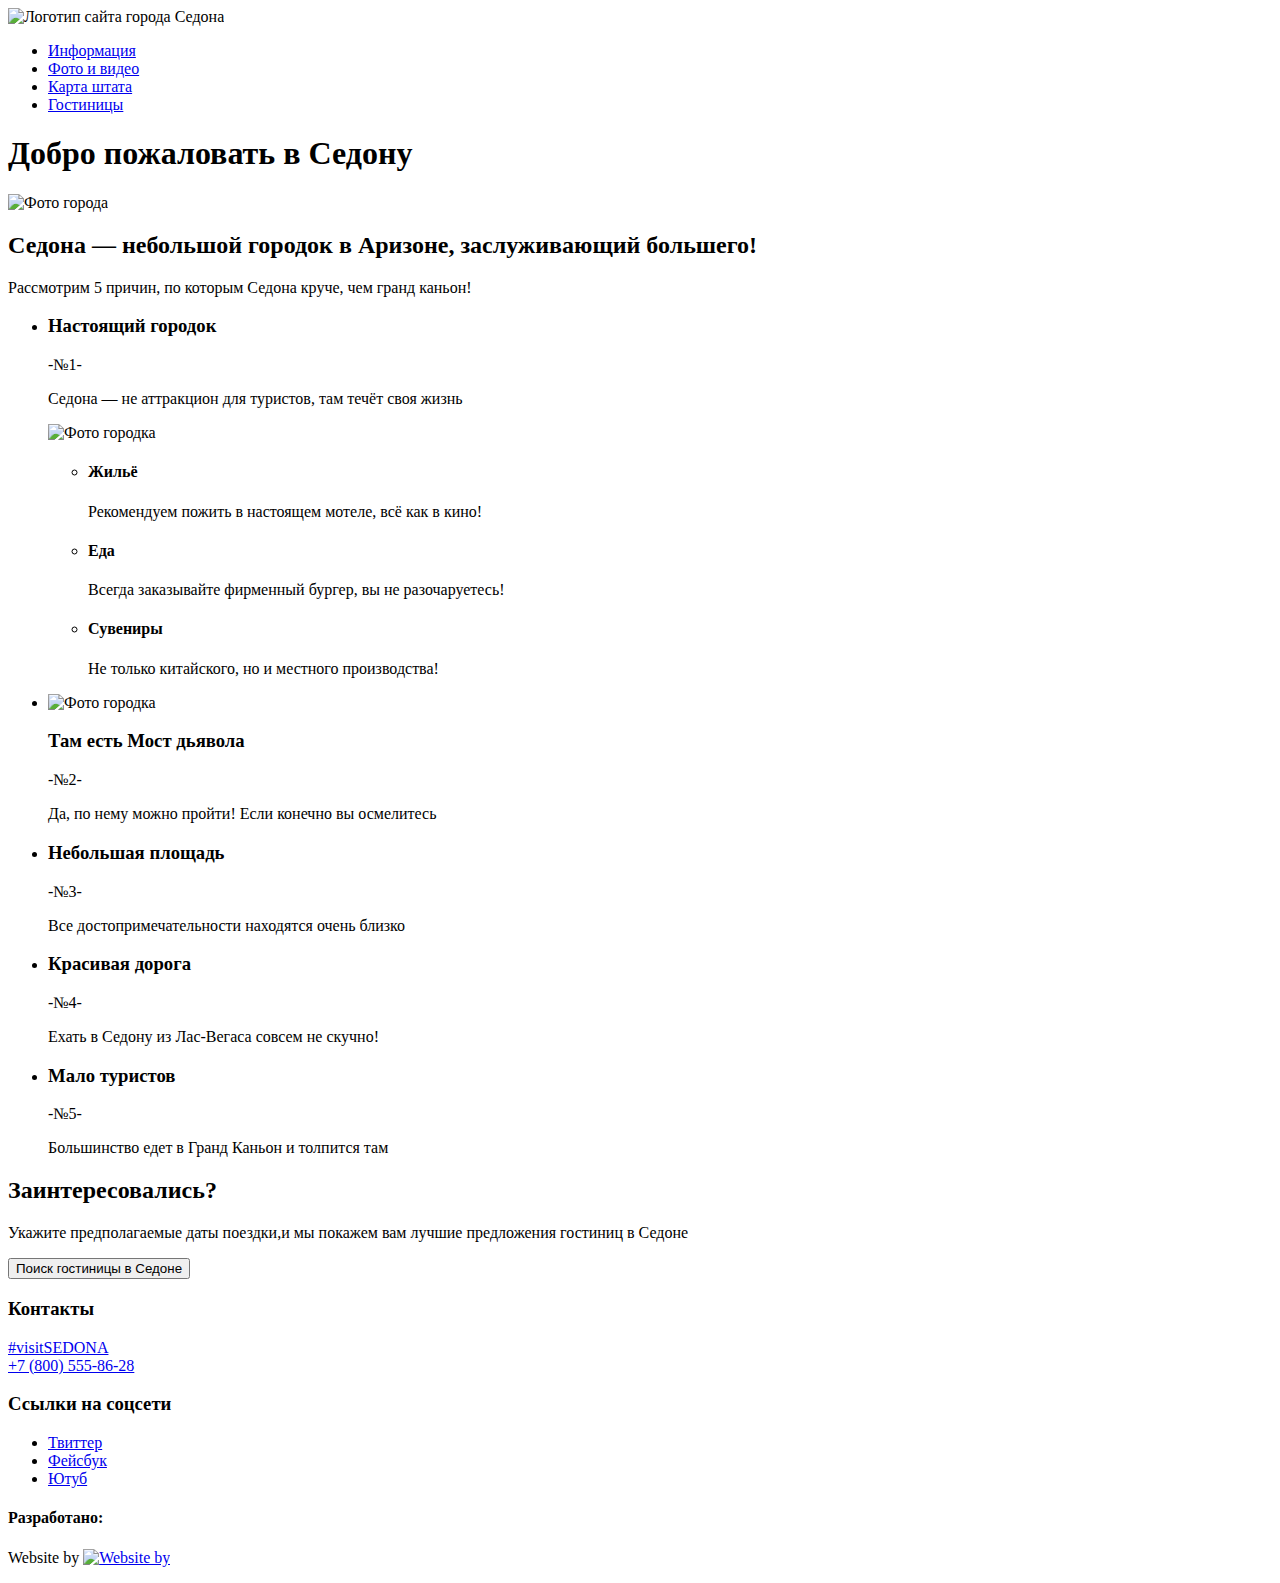
==== index.html @ 53987e32 "Update index.html" ====
<!DOCTYPE html>
<html lang="ru">
  <head>
    <meta charset="utf-8">
    <title>HTML Academy: Седона</title>
  </head>
  <body>
<header>
    <nav>
      <a>
      <img src="#" width="138" height="70" alt="Логотип сайта города Седона">
      </a>
      <ul>
        <li><a href="blank.html">Информация</a></li>
        <li><a href="blank.html">Фото и видео</a></li>
        <li><a href="blank.html">Карта штата</a></li>
        <li><a href="catalog.html">Гостиницы</a></li>
      </ul>
    </nav>
</header>
  <main>

    <section>
      <h1>Добро пожаловать в Седону</h1>
      <img src="https://via.placeholder.com/1200x509" width="1200" height="509"
           alt="Фото города">
    <!--Здесь будет Маска-->
    </section>

    <section>
      <h2>Седона — небольшой городок в Аризоне, заслуживающий большего!</h2>
      <p>Рассмотрим 5 причин, по которым Седона круче, чем гранд каньон!</p>

      <ul>
        <li><h3>Настоящий городок</h3>
        <p>-№1-</p>
        <p>Седона — не аттракцион для туристов, там течёт своя жизнь</p>
          <img src="https://via.placeholder.com/800x256" width="800" height="256" alt="Фото городка">
          <ul>
            <li><h4>Жильё</h4>
              <p>Рекомендуем пожить в настоящем мотеле, всё как в кино!</p>
            </li>
            <li><h4>Еда</h4>
              <p>Всегда заказывайте фирменный бургер, вы не разочаруетесь!</p>
            </li>
            <li><h4>Сувениры</h4>
              <p>Не только китайского, но и местного производства!</p>
            </li>
          </ul>
         </li>
        <li>
          <img src="https://via.placeholder.com/800x256" width="800" height="256" alt="Фото городка">
         <h3>Там есть Мост дьявола</h3>
        <p>-№2-</p>
        <p>Да, по нему можно пройти! Если конечно вы осмелитесь</p>
        </li>

        <li><h3>Небольшая площадь</h3>
         <p>-№3-</p>
         <p>Все достопримечательности
           находятся очень близко</p>
        </li>
        <li><h3>Красивая дорога</h3>
          <p>-№4-</p>
          <p>Ехать в Седону из Лас-Вегаса совсем
            не скучно!</p>
        </li>
        <li><h3>Мало туристов</h3>
          <p>-№5-</p>
          <p>Большинство едет в Гранд Каньон
            и толпится там</p>
        </li>
      </ul>
    </section>
    <section>
      <h2>Заинтересовались?</h2>
      <p>Укажите предполагаемые даты поездки,и мы покажем вам лучшие предложения гостиниц в Седоне</p>
      <button type="submit">Поиск гостиницы в Седоне</button>
    </section>
    <!-- Здесь будет карта -->
  </main>

<footer>

  <section><h3>Контакты</h3>

        <a href="#">#visitSEDONA</a>
          <br>
        <a href="tel:+78005558628">
          +7 (800) 555-86-28  </a>

    </section>
   <section>
      <h3>Ссылки на соцсети</h3>
        <ul>
          <li><a href="#">Твиттер</a></li>
          <li><a href="#">Фейсбук</a></li>
          <li><a href="#">Ютуб</a></li>
        </ul>
    </section>
  <section>
    <h4>Разработано:</h4>
    <p>Website by
    <a href="https://htmlacademy.ru/intensive/htmlcss">
      <img src="" alt="Website by">
    </a>
  </p>
  </section>
</footer>
  </body>
</html>
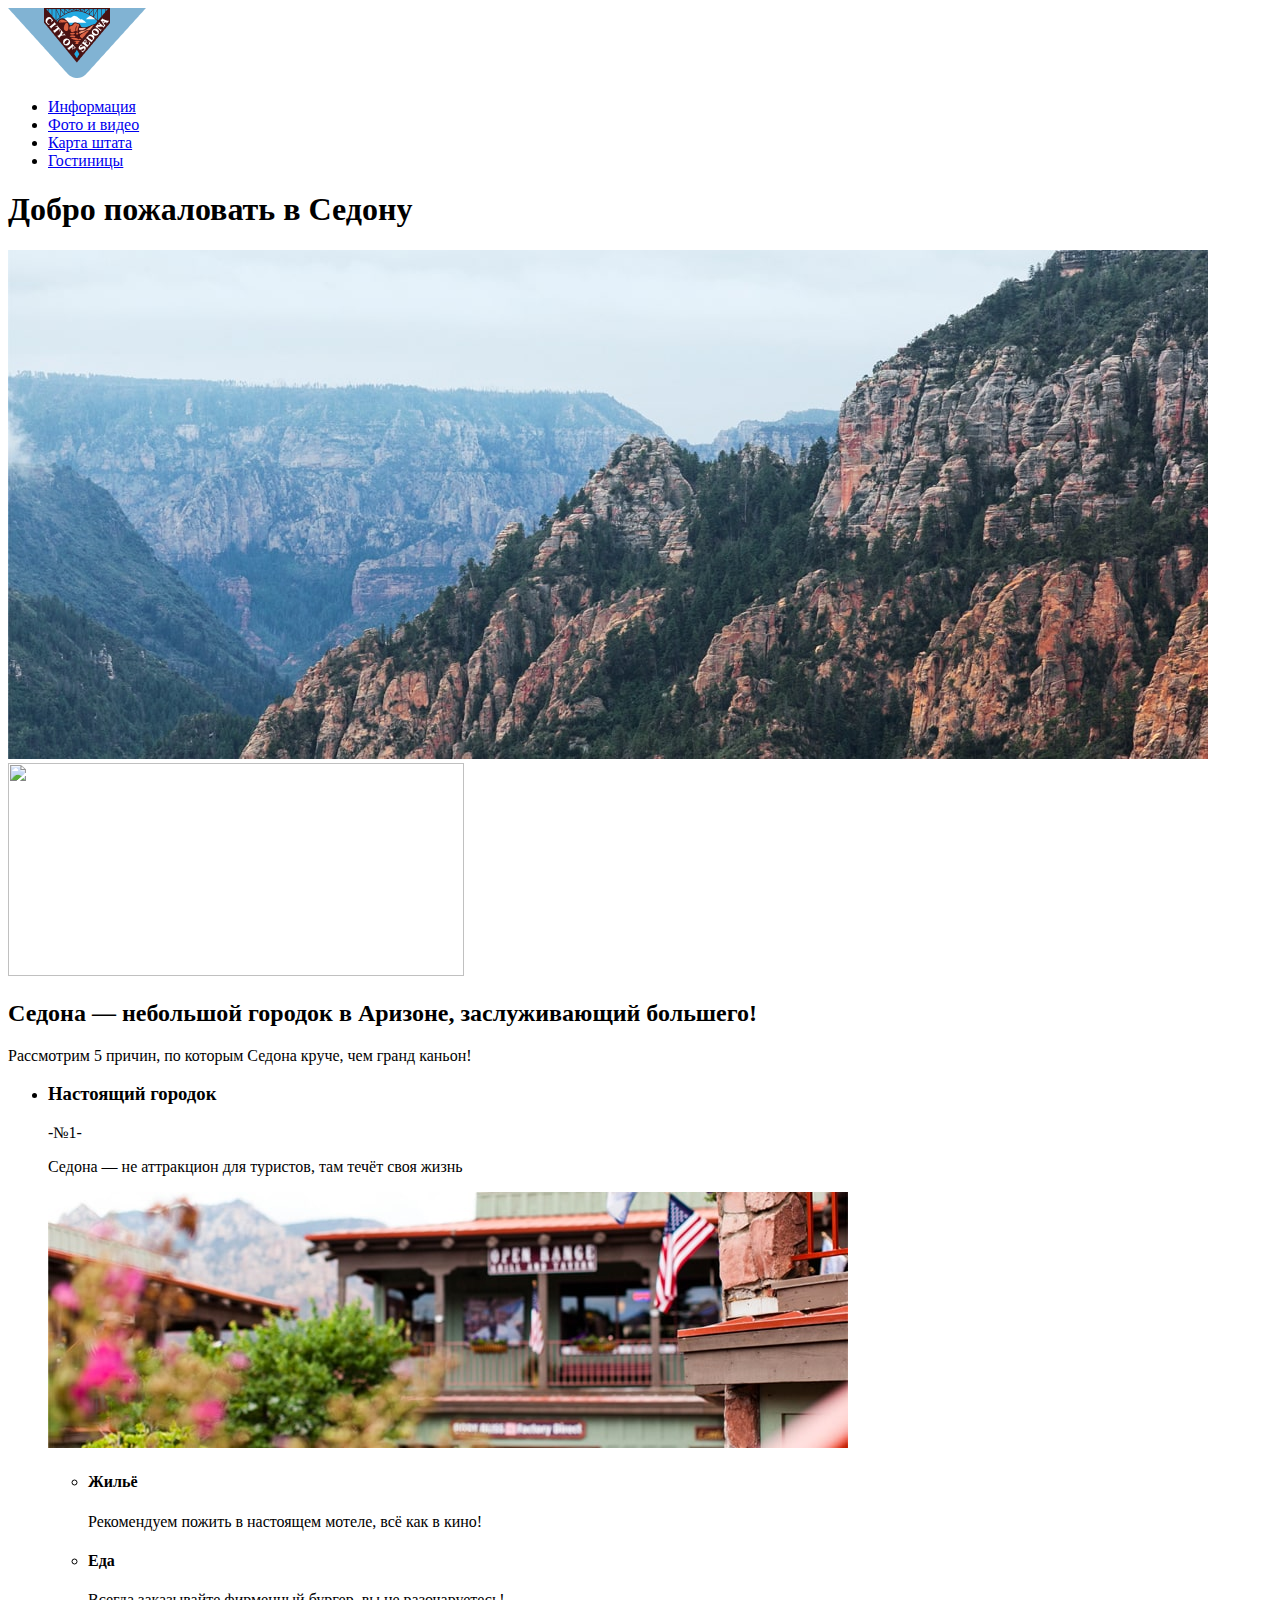
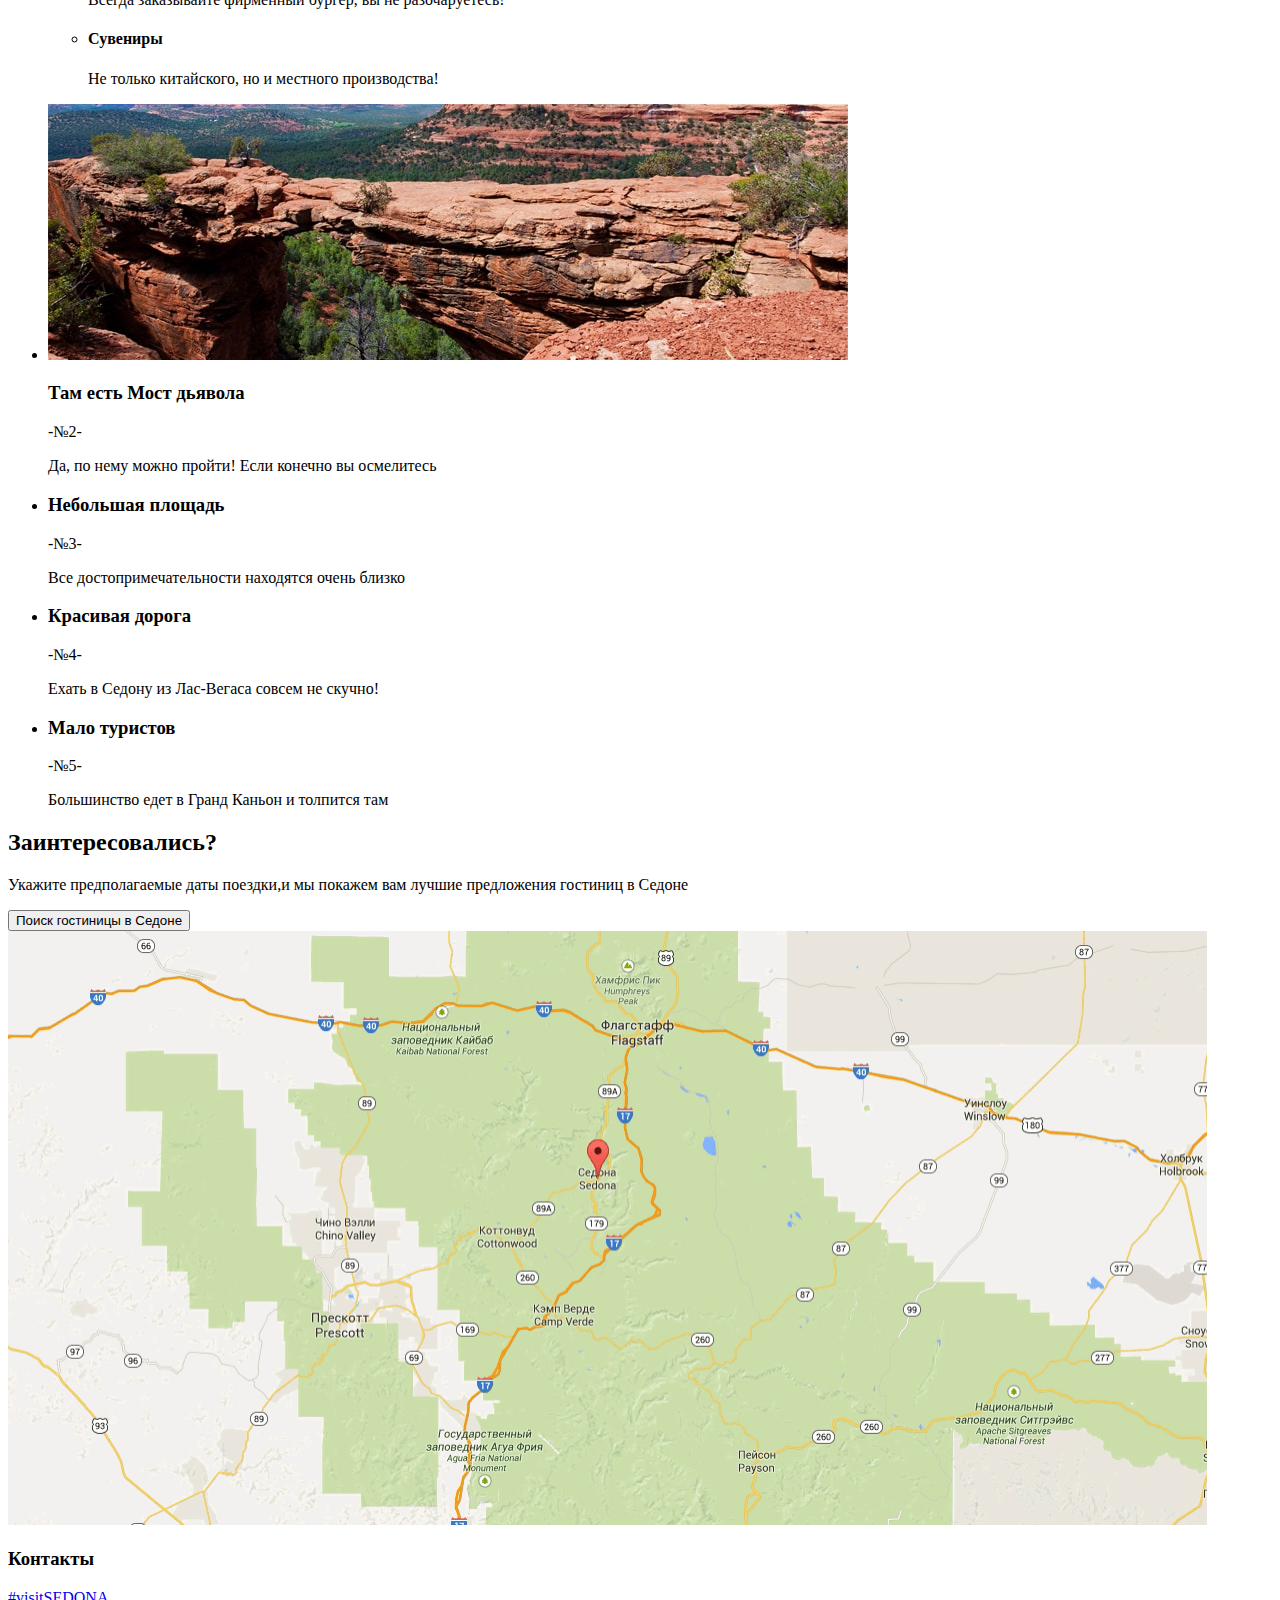
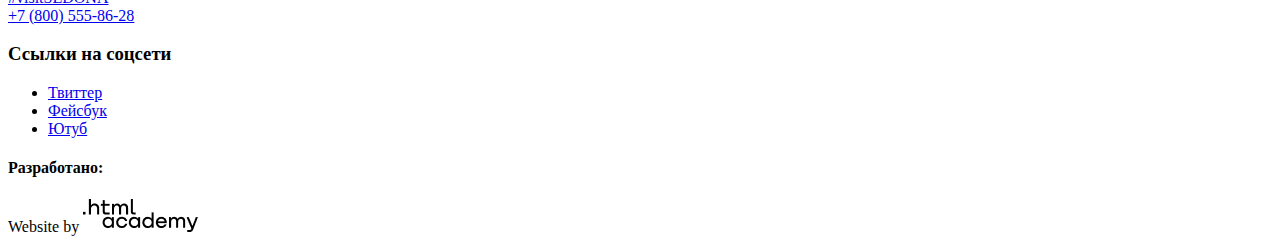
==== commit f1946c9b: "favicons" ====
--- a/index.html
+++ b/index.html
@@ -3,12 +3,16 @@
   <head>
     <meta charset="utf-8">
     <title>HTML Academy: Седона</title>
+    <link rel="icon" href="favicon.ico">
+    <link rel="icon" href="favicon/ico.svg" type=image/svg+xml">
+    <link rel="apple-touch-icon" href="favicon/180.png">
+    <link rel="manifest" href="manifest.webmanifest">
   </head>
   <body>
 <header>
     <nav>
       <a>
-      <img src="#" width="138" height="70" alt="Логотип сайта города Седона">
+      <img src="img/logoS-min.png" width="138" height="70" alt="Логотип сайта города Седона">
       </a>
       <ul>
         <li><a href="blank.html">Информация</a></li>
@@ -22,8 +26,8 @@
 
     <section>
       <h1>Добро пожаловать в Седону</h1>
-      <img src="https://via.placeholder.com/1200x509" width="1200" height="509"
-           alt="Фото города">
+      <img src="img/photoS-min.jpg" height="509" width="1200" alt="Фото окрестностей Седоны">
+      <img src="img/photoS1-min.jpg" height="213" width="456">
     <!--Здесь будет Маска-->
     </section>
 
@@ -35,7 +39,7 @@
         <li><h3>Настоящий городок</h3>
         <p>-№1-</p>
         <p>Седона — не аттракцион для туристов, там течёт своя жизнь</p>
-          <img src="https://via.placeholder.com/800x256" width="800" height="256" alt="Фото городка">
+          <img src="img/small town.jpg" width="800" height="256" alt="Фото городка">
           <ul>
             <li><h4>Жильё</h4>
               <p>Рекомендуем пожить в настоящем мотеле, всё как в кино!</p>
@@ -49,7 +53,7 @@
           </ul>
          </li>
         <li>
-          <img src="https://via.placeholder.com/800x256" width="800" height="256" alt="Фото городка">
+          <img src="img/bridge.jpg" width="800" height="256" alt="фото моста">
          <h3>Там есть Мост дьявола</h3>
         <p>-№2-</p>
         <p>Да, по нему можно пройти! Если конечно вы осмелитесь</p>
@@ -78,6 +82,7 @@
       <button type="submit">Поиск гостиницы в Седоне</button>
     </section>
     <!-- Здесь будет карта -->
+    <img src="img/map-min.png" width="1199" height="594" alt="карта">
   </main>
 
 <footer>
@@ -102,7 +107,7 @@
     <h4>Разработано:</h4>
     <p>Website by
     <a href="https://htmlacademy.ru/intensive/htmlcss">
-      <img src="" alt="Website by">
+      <img src="img/logo_htmlacademy-min.png" alt="Website by">
     </a>
   </p>
   </section>
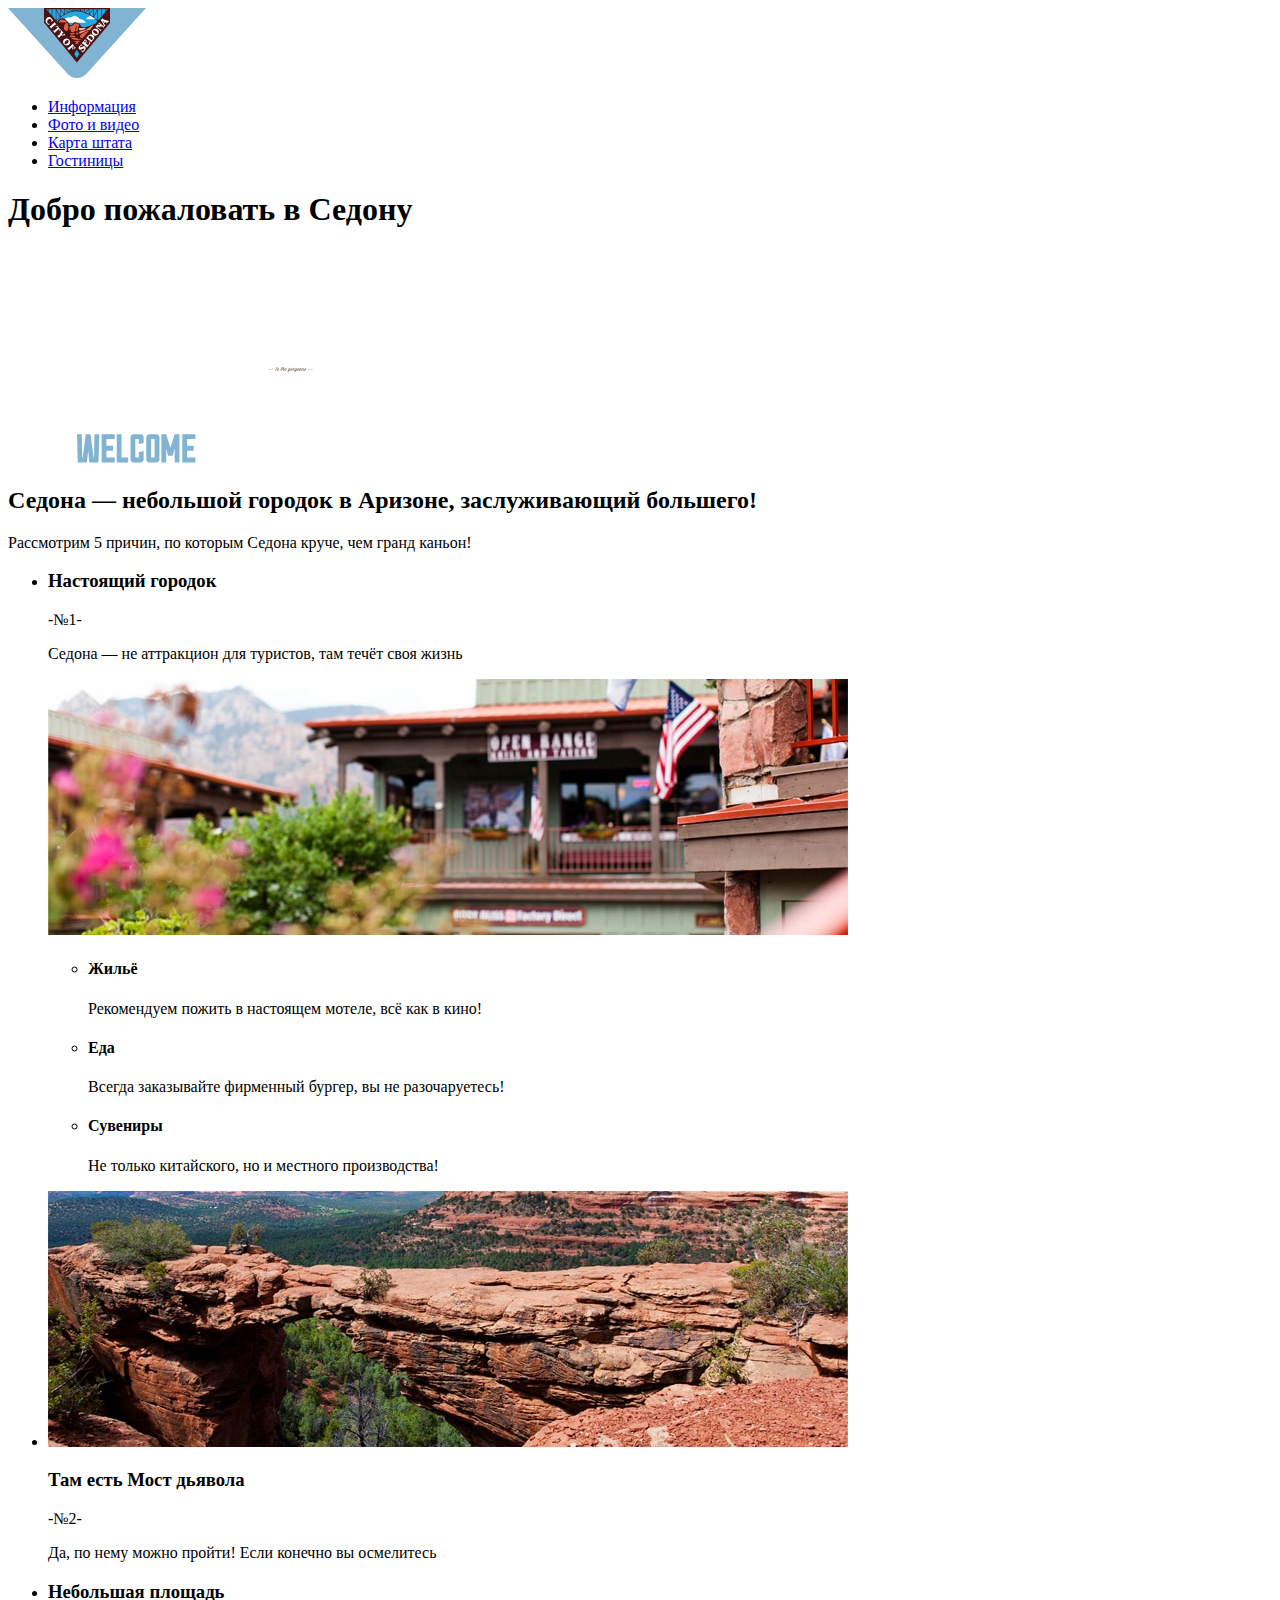
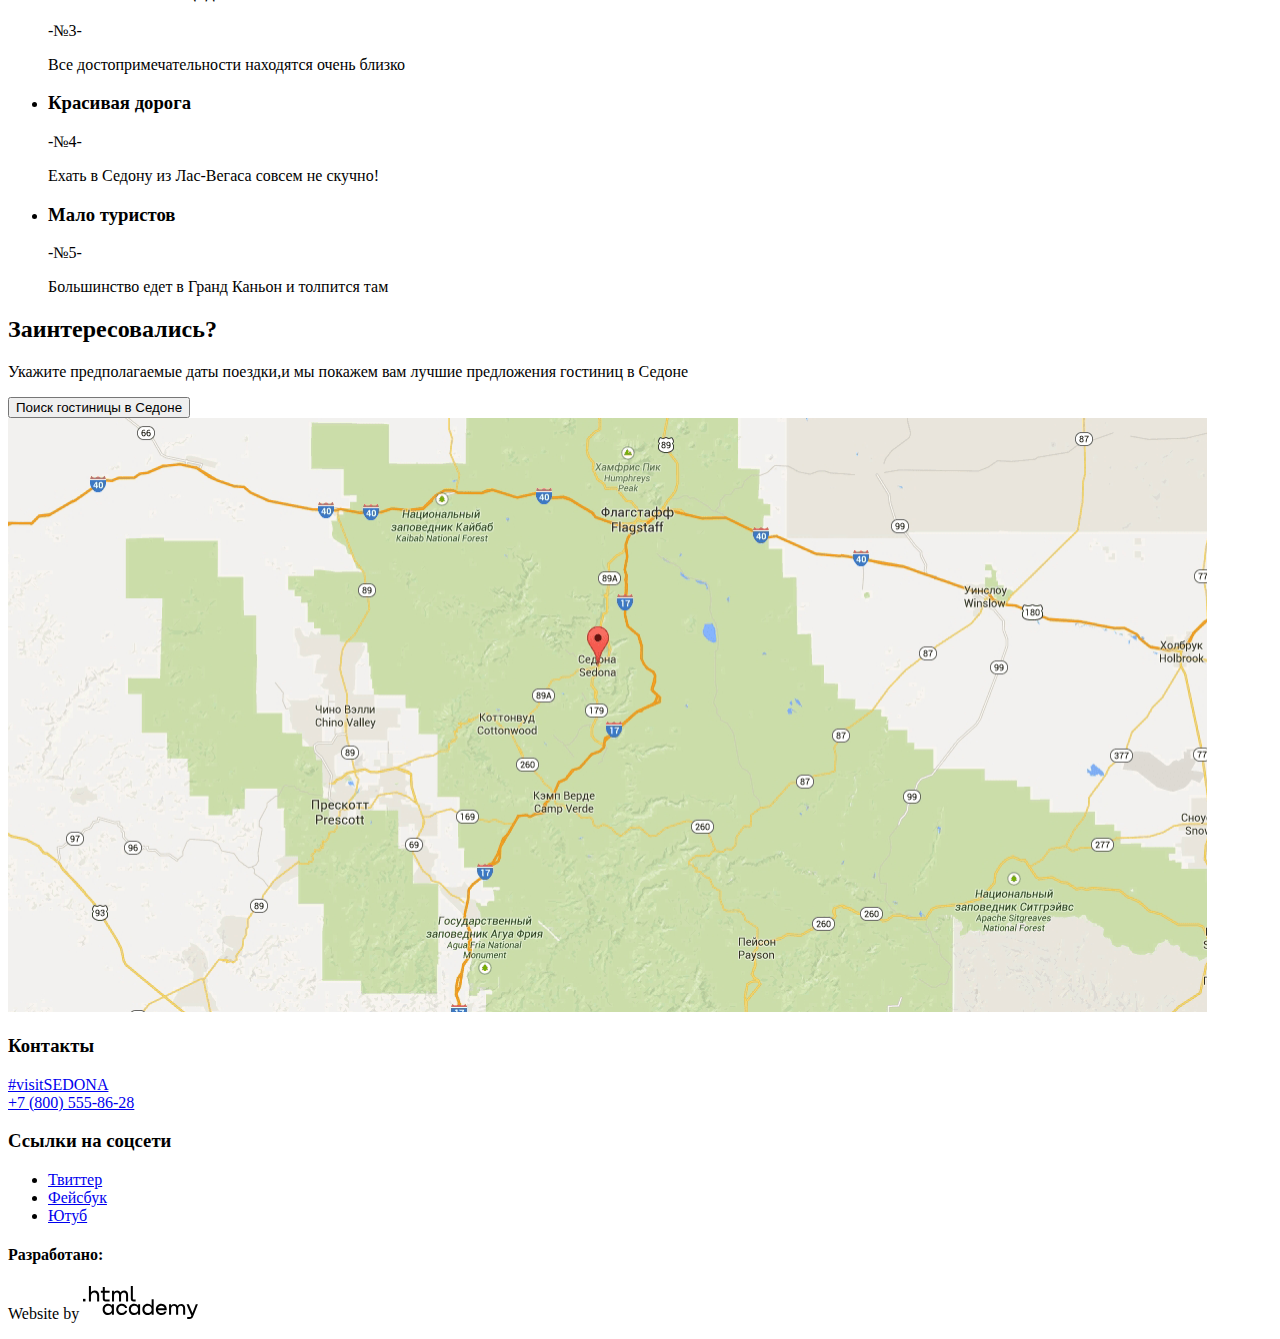
==== commit 4270a066: "формат изображений" ====
--- a/index.html
+++ b/index.html
@@ -12,7 +12,7 @@
 <header>
     <nav>
       <a>
-      <img src="img/logoS-min.png" width="138" height="70" alt="Логотип сайта города Седона">
+      <img src="img/logo.svg" width="138" height="70" alt="Логотип сайта города Седона">
       </a>
       <ul>
         <li><a href="blank.html">Информация</a></li>
@@ -26,8 +26,11 @@
 
     <section>
       <h1>Добро пожаловать в Седону</h1>
-      <img src="img/photoS-min.jpg" height="509" width="1200" alt="Фото окрестностей Седоны">
-      <img src="img/photoS1-min.jpg" height="213" width="456">
+      <!--Здесь будет Фото окрестностей Седоны
+      <img src="img/photoS-min.jpg" height="509" width="1200" alt="Фото окрестностей Седоны">-->
+      <img src="img/photosedona2.svg" height="29" width="256" alt="Добро пожаловать">
+      <img src="img/photosedona3.svg" height="187" width="45" alt="в великолепную">
+      <img src="img/photosedona1.svg" height="213" width="456" alt="Седона">
     <!--Здесь будет Маска-->
     </section>
 
@@ -107,7 +110,7 @@
     <h4>Разработано:</h4>
     <p>Website by
     <a href="https://htmlacademy.ru/intensive/htmlcss">
-      <img src="img/logo_htmlacademy-min.png" alt="Website by">
+      <img src="img/logo_htmlacademy.svg" alt="Website by">
     </a>
   </p>
   </section>
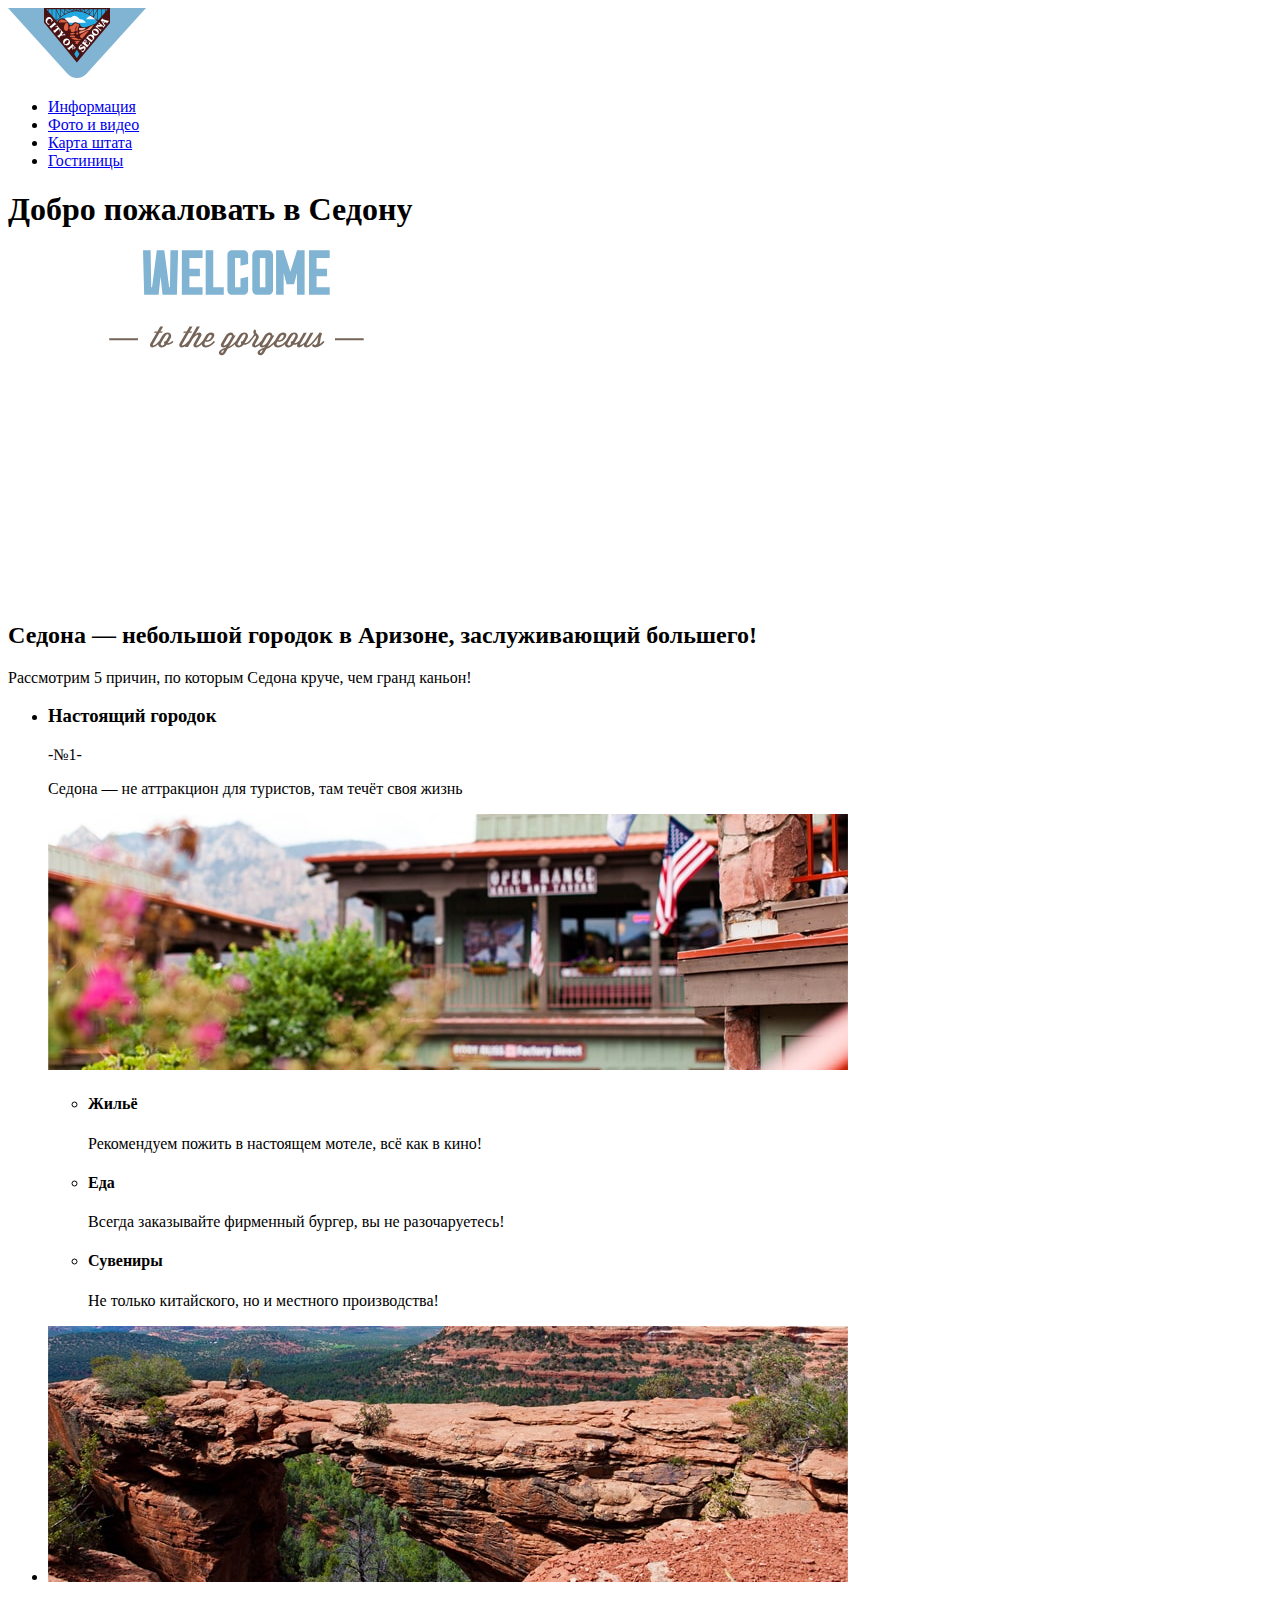
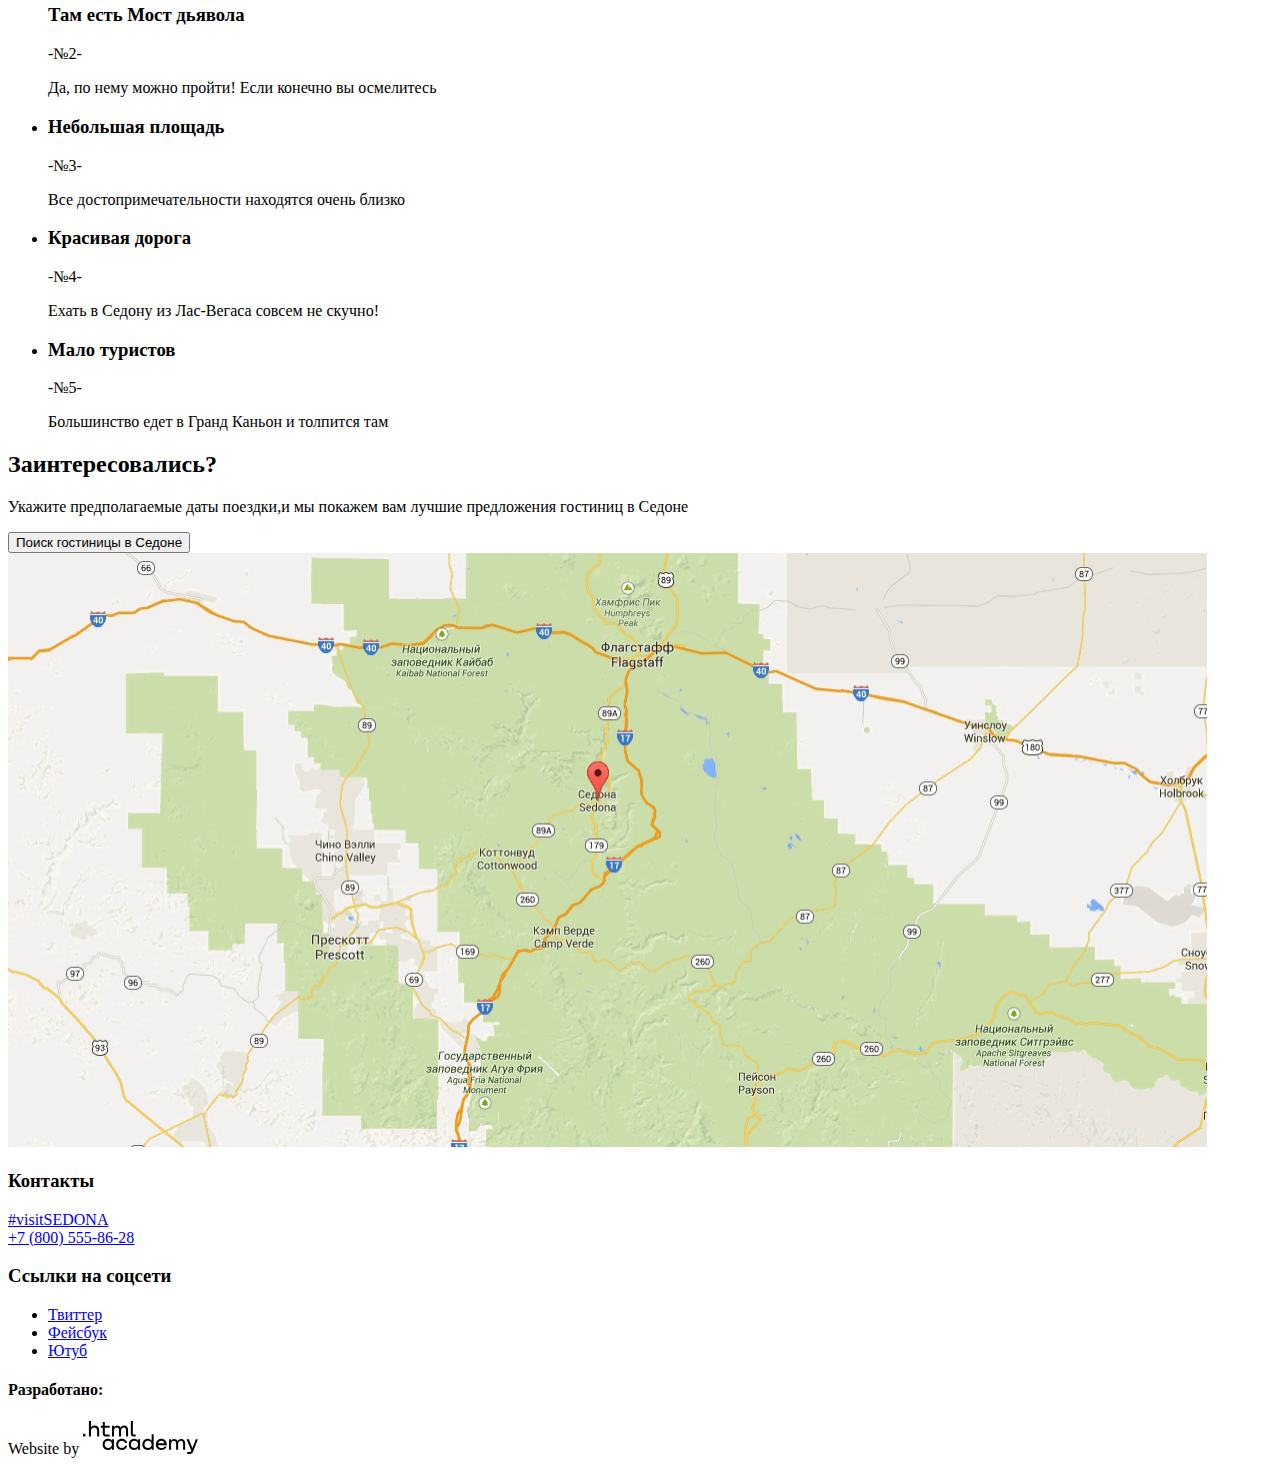
==== commit 3afe729c: "графику исправила" ====
--- a/index.html
+++ b/index.html
@@ -4,7 +4,7 @@
     <meta charset="utf-8">
     <title>HTML Academy: Седона</title>
     <link rel="icon" href="favicon.ico">
-    <link rel="icon" href="favicon/ico.svg" type=image/svg+xml">
+    <link rel="icon" href="favicon/ico.svg" type="image/svg+xml">
     <link rel="apple-touch-icon" href="favicon/180.png">
     <link rel="manifest" href="manifest.webmanifest">
   </head>
@@ -27,10 +27,9 @@
     <section>
       <h1>Добро пожаловать в Седону</h1>
       <!--Здесь будет Фото окрестностей Седоны
-      <img src="img/photoS-min.jpg" height="509" width="1200" alt="Фото окрестностей Седоны">-->
-      <img src="img/photosedona2.svg" height="29" width="256" alt="Добро пожаловать">
-      <img src="img/photosedona3.svg" height="187" width="45" alt="в великолепную">
-      <img src="img/photosedona1.svg" height="213" width="456" alt="Седона">
+      <img src="img/backgroundphoto-min.jpg" height="509" width="1200" alt="Фото окрестностей Седоны">-->
+      <img src="img/group1.svg" height="348" width="456" alt="Добро пожаловать в Седону">
+
     <!--Здесь будет Маска-->
     </section>
 
@@ -42,7 +41,7 @@
         <li><h3>Настоящий городок</h3>
         <p>-№1-</p>
         <p>Седона — не аттракцион для туристов, там течёт своя жизнь</p>
-          <img src="img/small town.jpg" width="800" height="256" alt="Фото городка">
+          <img src="img/smalltown.jpg" width="800" height="256" alt="Фото городка">
           <ul>
             <li><h4>Жильё</h4>
               <p>Рекомендуем пожить в настоящем мотеле, всё как в кино!</p>
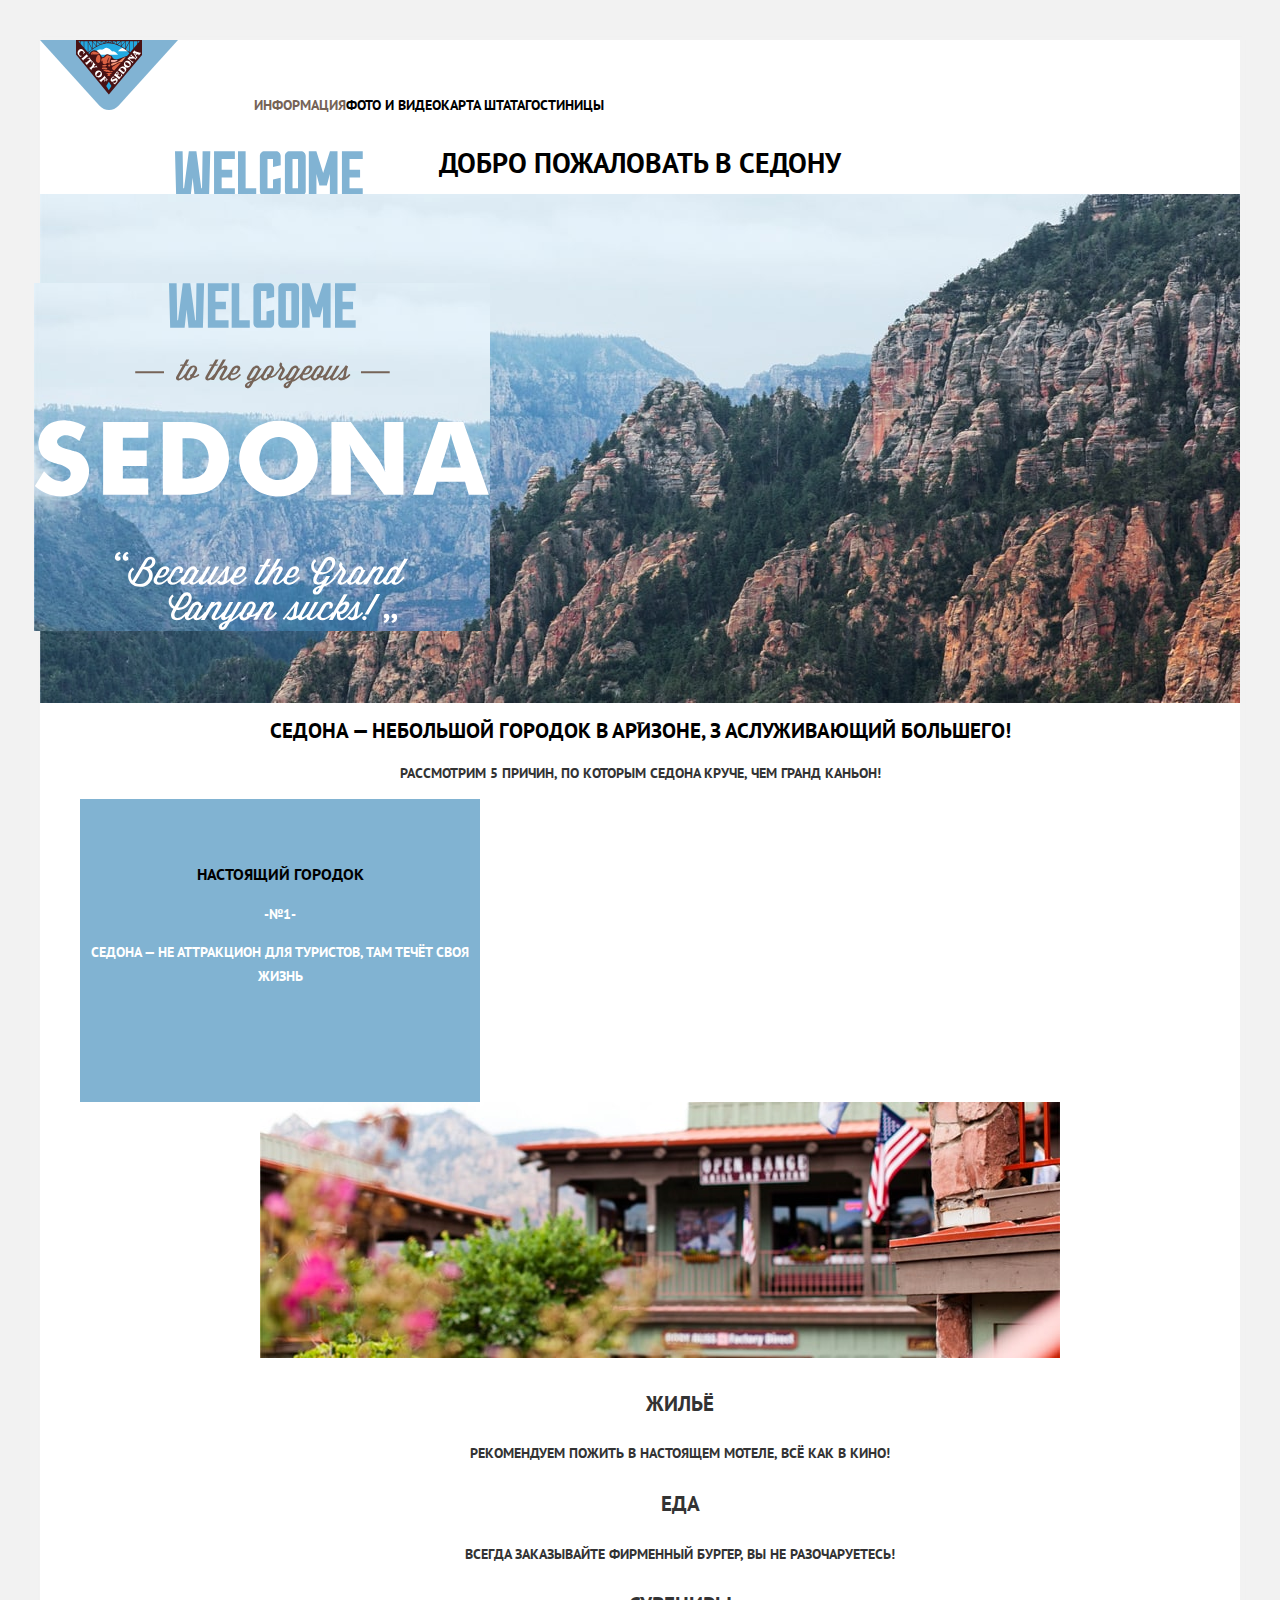
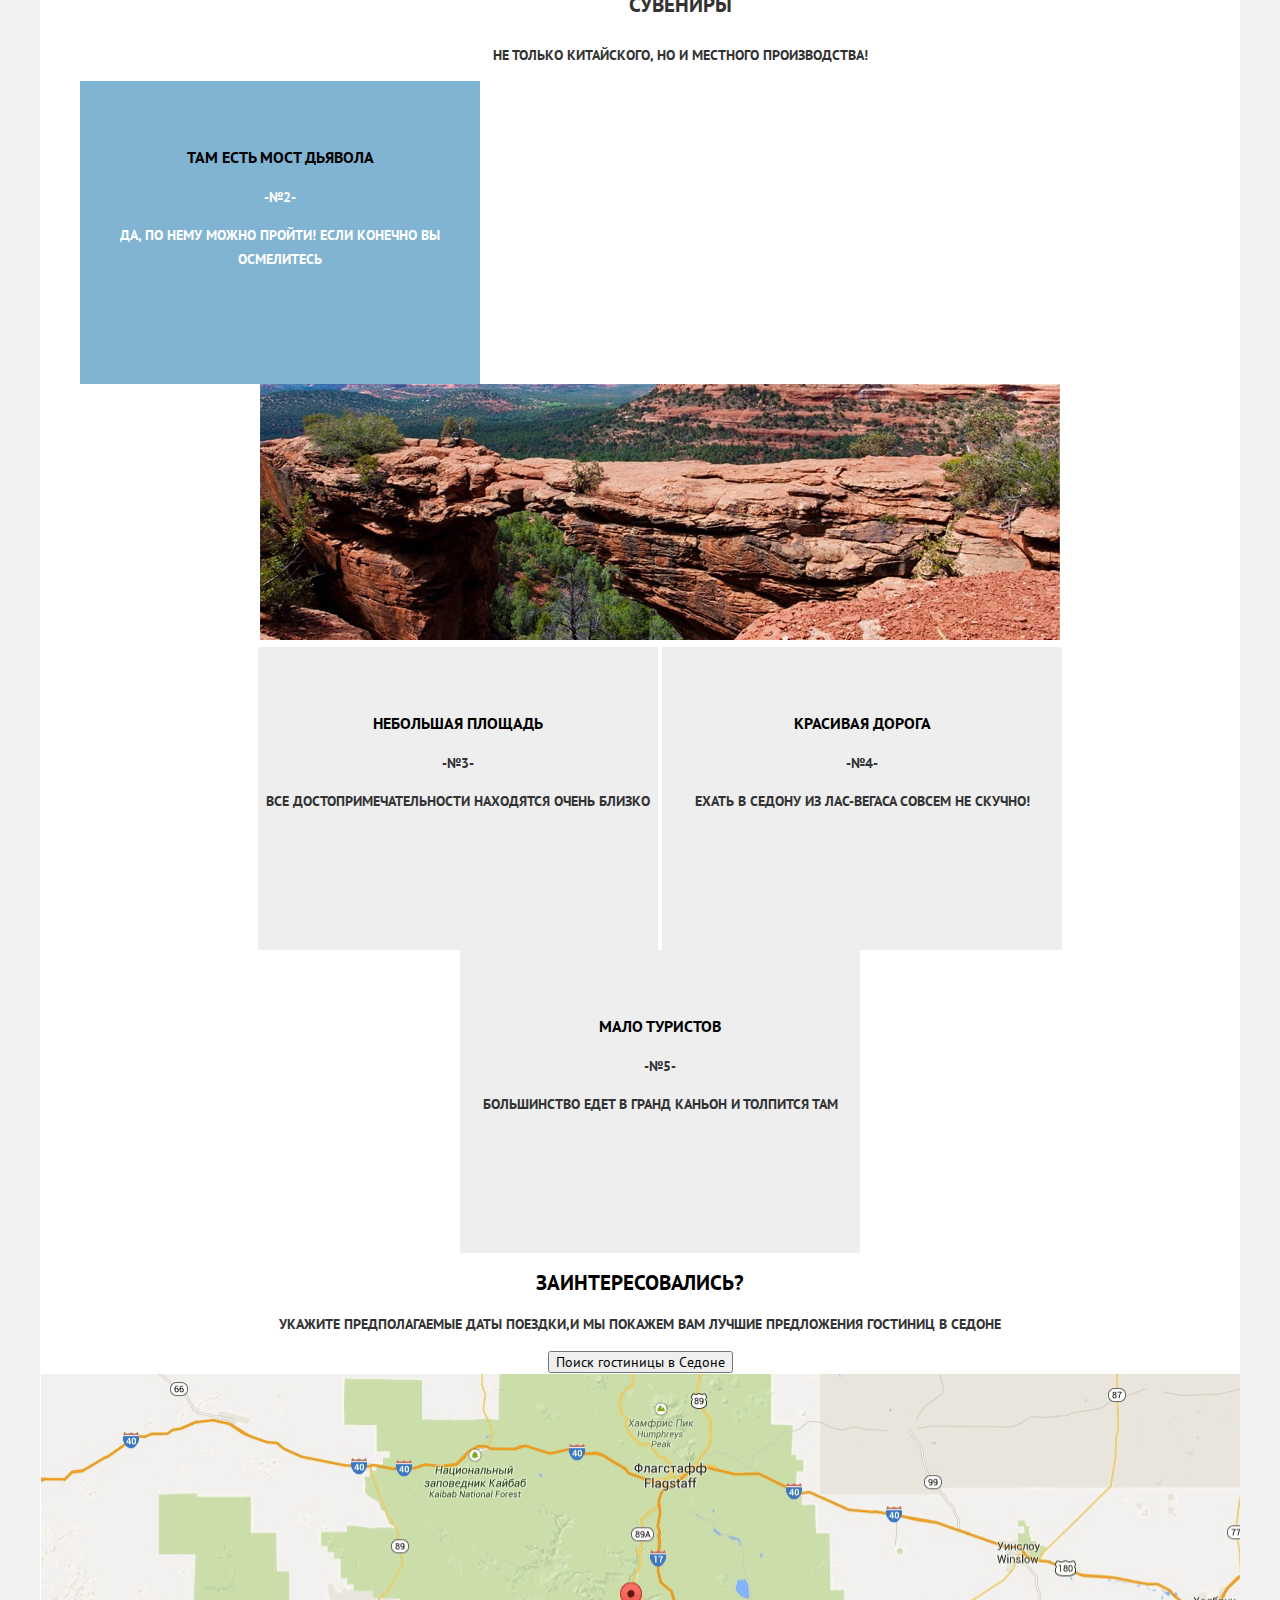
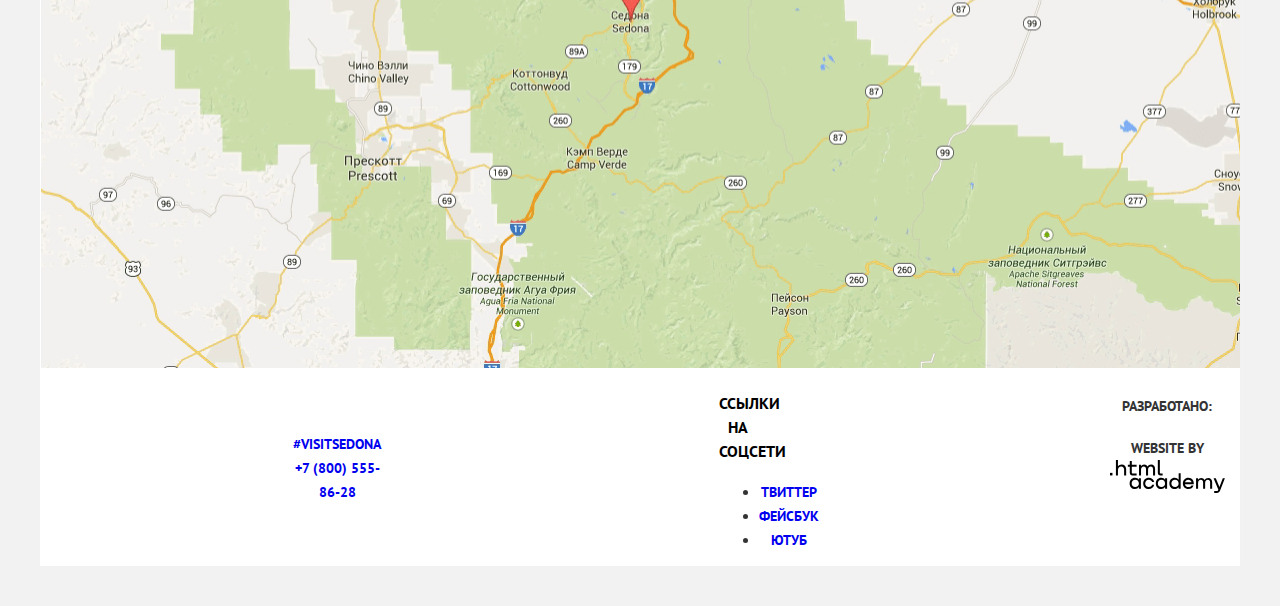
==== commit 9b88365c: "style index." ====
--- a/index.html
+++ b/index.html
@@ -3,116 +3,130 @@
   <head>
     <meta charset="utf-8">
     <title>HTML Academy: Седона</title>
+
+    <link href="normalize.css" rel="stylesheet">
+    <link href="css/style.css" rel="stylesheet">
     <link rel="icon" href="favicon.ico">
-    <link rel="icon" href="favicon/ico.svg" type="image/svg+xml">
-    <link rel="apple-touch-icon" href="favicon/180.png">
+    <link rel="icon" href="favicon.ico" type="image/svg+xml">
+    <link rel="apple-touch-icon" href="img/favicon/180.png">
     <link rel="manifest" href="manifest.webmanifest">
   </head>
   <body>
-<header>
-    <nav>
-      <a>
+  <div class="wrapper">
+<header class="main-header">
+    <nav class="main-navigation">
+      <a class="main-header-logo">
       <img src="img/logo.svg" width="138" height="70" alt="Логотип сайта города Седона">
       </a>
-      <ul>
-        <li><a href="blank.html">Информация</a></li>
+      <ul class="site-navigation">
+        <li><a class="link-current" href="blank.html">Информация</a></li>
         <li><a href="blank.html">Фото и видео</a></li>
         <li><a href="blank.html">Карта штата</a></li>
         <li><a href="catalog.html">Гостиницы</a></li>
       </ul>
     </nav>
 </header>
-  <main>
+  <main class="container">
 
-    <section>
+    <section class="welcom">
       <h1>Добро пожаловать в Седону</h1>
-      <!--Здесь будет Фото окрестностей Седоны
-      <img src="img/backgroundphoto-min.jpg" height="509" width="1200" alt="Фото окрестностей Седоны">-->
-      <img src="img/group1.svg" height="348" width="456" alt="Добро пожаловать в Седону">
+
+      <img src="img/backgroundphoto-min.jpg" height="509" width="1200" alt="Фото окрестностей Седоны">--
+      <img class="group1" src="img/group1.svg" height="348" width="456" alt="Добро пожаловать в Седону">
 
     <!--Здесь будет Маска-->
     </section>
 
-    <section>
-      <h2>Седона — небольшой городок в Аризоне, заслуживающий большего!</h2>
-      <p>Рассмотрим 5 причин, по которым Седона круче, чем гранд каньон!</p>
+    <section class="reasons">
+      <h2>Седона — небольшой городок в Аризоне, з аслуживающий большего!</h2>
+      <p class="reason">Рассмотрим 5 причин, по которым Седона круче, чем гранд каньон!</p>
 
-      <ul>
-        <li><h3>Настоящий городок</h3>
-        <p>-№1-</p>
-        <p>Седона — не аттракцион для туристов, там течёт своя жизнь</p>
-          <img src="img/smalltown.jpg" width="800" height="256" alt="Фото городка">
-          <ul>
-            <li><h4>Жильё</h4>
+      <ul class="reasons-list">
+        <li>
+
+          <div class="reasons-item1">
+            <h3>Настоящий городок</h3>
+            <p>-№1-</p>
+            <p>Седона — не аттракцион для туристов, там течёт своя жизнь</p>
+          </div>
+          <div class="item2">
+            <img src="img/smalltown.jpg" width="800" height="256" alt="Фото городка">
+          </div>
+          <ul class="infrastructure-list">
+            <li class="infrastructure-item"><h4 class="infrastructure-itemh4">Жильё</h4>
               <p>Рекомендуем пожить в настоящем мотеле, всё как в кино!</p>
             </li>
-            <li><h4>Еда</h4>
+            <li class="infrastructure-item"><h4 class="infrastructure-itemh4">Еда</h4>
               <p>Всегда заказывайте фирменный бургер, вы не разочаруетесь!</p>
             </li>
-            <li><h4>Сувениры</h4>
+            <li class="infrastructure-item"><h4 class="infrastructure-itemh4">Сувениры</h4>
               <p>Не только китайского, но и местного производства!</p>
             </li>
           </ul>
-         </li>
+        </li>
         <li>
-          <img src="img/bridge.jpg" width="800" height="256" alt="фото моста">
-         <h3>Там есть Мост дьявола</h3>
-        <p>-№2-</p>
-        <p>Да, по нему можно пройти! Если конечно вы осмелитесь</p>
+          <div class="reasons-item11">
+            <h3>Там есть Мост дьявола</h3>
+            <p>-№2-</p>
+            <p>Да, по нему можно пройти! Если конечно вы осмелитесь</p>
+          </div>
+          <div class="item22">
+            <img src="img/bridge.jpg" width="800" height="256" alt="фото моста">
+          </div>
         </li>
-
-        <li><h3>Небольшая площадь</h3>
-         <p>-№3-</p>
-         <p>Все достопримечательности
-           находятся очень близко</p>
+        <li class="reasons-item"><h3>Небольшая площадь</h3>
+          <p>-№3-</p>
+          <p>Все достопримечательности
+            находятся очень близко</p>
         </li>
-        <li><h3>Красивая дорога</h3>
+        <li class="reasons-item"><h3>Красивая дорога</h3>
           <p>-№4-</p>
           <p>Ехать в Седону из Лас-Вегаса совсем
             не скучно!</p>
         </li>
-        <li><h3>Мало туристов</h3>
+        <li class="reasons-item"><h3>Мало туристов</h3>
           <p>-№5-</p>
           <p>Большинство едет в Гранд Каньон
             и толпится там</p>
         </li>
       </ul>
     </section>
-    <section>
+    <section class="search-hotels">
       <h2>Заинтересовались?</h2>
       <p>Укажите предполагаемые даты поездки,и мы покажем вам лучшие предложения гостиниц в Седоне</p>
-      <button type="submit">Поиск гостиницы в Седоне</button>
+      <button class="button search-hotels" type="submit">Поиск гостиницы в Седоне</button>
     </section>
     <!-- Здесь будет карта -->
     <img src="img/map-min.png" width="1199" height="594" alt="карта">
   </main>
 
-<footer>
+    <footer class="main-footer">
 
-  <section><h3>Контакты</h3>
-
+      <section class="footer-contacts">
+        <h3 class="footer-contacts">Контакты</h3>
         <a href="#">#visitSEDONA</a>
-          <br>
-        <a href="tel:+78005558628">
+        <br>
+        <a class="contacts-phone" href="tel:+78005558628">
           +7 (800) 555-86-28  </a>
 
-    </section>
-   <section>
-      <h3>Ссылки на соцсети</h3>
+      </section>
+      <section class="footer-social">
+      <h3 class="footer-social">Ссылки на соцсети</h3>
         <ul>
-          <li><a href="#">Твиттер</a></li>
-          <li><a href="#">Фейсбук</a></li>
-          <li><a href="#">Ютуб</a></li>
+          <li><a class="social-button" href="#">Твиттер</a></li>
+          <li><a class="social-button" href="#">Фейсбук</a></li>
+          <li><a class="social-button" href="#">Ютуб</a></li>
         </ul>
     </section>
-  <section>
-    <h4>Разработано:</h4>
+  <section class="footer-copyright">
+    <h4 class="footer-copyright">Разработано:</h4>
     <p>Website by
-    <a href="https://htmlacademy.ru/intensive/htmlcss">
+    <a class="button" href="https://htmlacademy.ru/intensive/htmlcss">
       <img src="img/logo_htmlacademy.svg" alt="Website by">
     </a>
   </p>
   </section>
 </footer>
+  </div>
   </body>
 </html>
--- a/css/style.css
+++ b/css/style.css
@@ -0,0 +1,199 @@
+
+
+
+/* Fonts */
+@font-face {
+  font-family: "PTSans";
+  src:
+    url("../fonts/PTSans.woff2") format("woff2"),
+    url("../fonts/PTSans.woff") format("woff");
+  font-weight: 400;
+  font-style: normal;
+}
+@font-face {
+  font-family: "PTSans";
+  src:
+    url("../fonts/PTSans-Bold.woff2") format("woff2"),
+    url("../fonts/PTSans-Bold.woff") format("woff");
+  font-weight: 700;
+  font-style: normal;
+}
+
+/* Variables */
+:root {
+  --basic-white: #FFFFFF;
+  --basic-black: #000000;
+  --basic-blu: #81B3D2;
+  --basic-extra-gray: #766357;
+  --basic-gray-lead: #F2F2F2;
+  --basic-dark: #333333;
+  --basic-gray-darken: #EEEEEE;
+  --basic-blu-gray: #F2F2F2;
+
+  --link-color: #bright;
+  --input-color: #color;
+}
+
+body {
+  min-width: 1280px;
+  margin: 0px;
+  padding: 0;
+  font-family: "PTSans", Arial, sans-serif;
+  font-size: 14px;
+  line-height: 24px;
+  font-weight: 700;
+  color: var(--basic-dark);
+  text-transform: uppercase;
+  background-color: var(--basic-blu-gray);
+  background-position: top center;
+  background-repeat: no-repeat;
+}
+.container h1, h2, h3 {
+  color: var(--basic-black);
+
+}
+.container  {
+  text-align: center;
+}
+a {
+  text-decoration: none;
+}
+
+.wrapper {
+  min-width: 1200px;
+  margin: 40px 40px;
+  padding: 0;
+  background-color: var(--basic-white);
+  background-position: top center;
+  box-shadow:  2px 0 2px 2px var(--basic-gray-lead);
+}
+
+/* Main navigation */
+.reson-item1 h3
+{
+  color: var(--basic-white) ;
+}
+.main-navigation {
+  font-size: 14px;
+  line-height: 26px;
+  color: var(--basic-black);
+  background-color: var(--basic-white);
+}
+.main-header-logo {
+
+}
+
+.site-navigation {
+  list-style: none;
+  display: inline-flex;
+  padding-left: 72px;
+
+}
+/* User navigation */
+
+
+.site-navigation a,
+.user-navigation a {
+  color: var(--basic-black);
+}
+.site-navigation a.link-current {
+  color: var(--basic-extra-gray);
+}
+
+
+.site-navigation a:hover,
+.user-navigation a:hover
+ {
+  color: var(--basic-blu);
+}
+.site-navigation a:focus,
+.user-navigation a:focus
+{
+ color: var(--basic-black);
+}
+.site-navigation a:active {
+  color: var(--basic-gray-darken);
+  opacity: 0.3;
+}
+
+.welcom {
+  height: 509px;
+  background-image: url("/img/group1.svg");
+  background-repeat: no-repeat;
+  position: relative; z-index: 10000;
+}
+.group1 {
+  background-image: url("/img/backgroundphoto-min.jpg");
+  position: absolute;
+  top: 132px;
+  margin-left: -611px;
+  width: 456px;
+
+}
+
+.reasons {
+  padding-top: 42px;
+  position: center;
+
+}
+.reasons-list {
+  list-style: none;
+}
+
+.infrastructure-list {
+  list-style: none;
+
+  }
+
+.infrastructure-item {
+  text-align: center;
+  color: var(--basic-dark);
+}
+
+.infrastructure-item li {
+  display: inline-block;
+  vertical-align: top;
+  margin: 0 5px;
+  width: 30%;
+  padding-top: 65px;
+  background: url("/img/icon-1.svg");
+}
+
+.infrastructure-itemh4 {
+  font-size: 21px;
+  line-height: 21px;
+
+
+}
+.reasons-item1,
+.reasons-item11 {
+  background-color: var(--basic-blu);
+  color: var(--basic-white);
+  width: 400px;
+  height: 256px;
+  padding-top: 47px;
+}
+
+
+
+.reasons-item {
+  background-color: var(--basic-gray-darken);
+  height: 256px;
+  width: 400px;
+  display: inline-block;
+  padding-top: 47px;
+}
+.main-footer {
+  text-align: center;
+  display: inline-flex;
+}
+.footer-social {
+  margin-right: 62%;
+}
+.footer-contacts {
+  margin-right: 72%;
+  margin-left: 54%;
+}
+.footer-contacts h3{
+  overflow: hidden;
+}
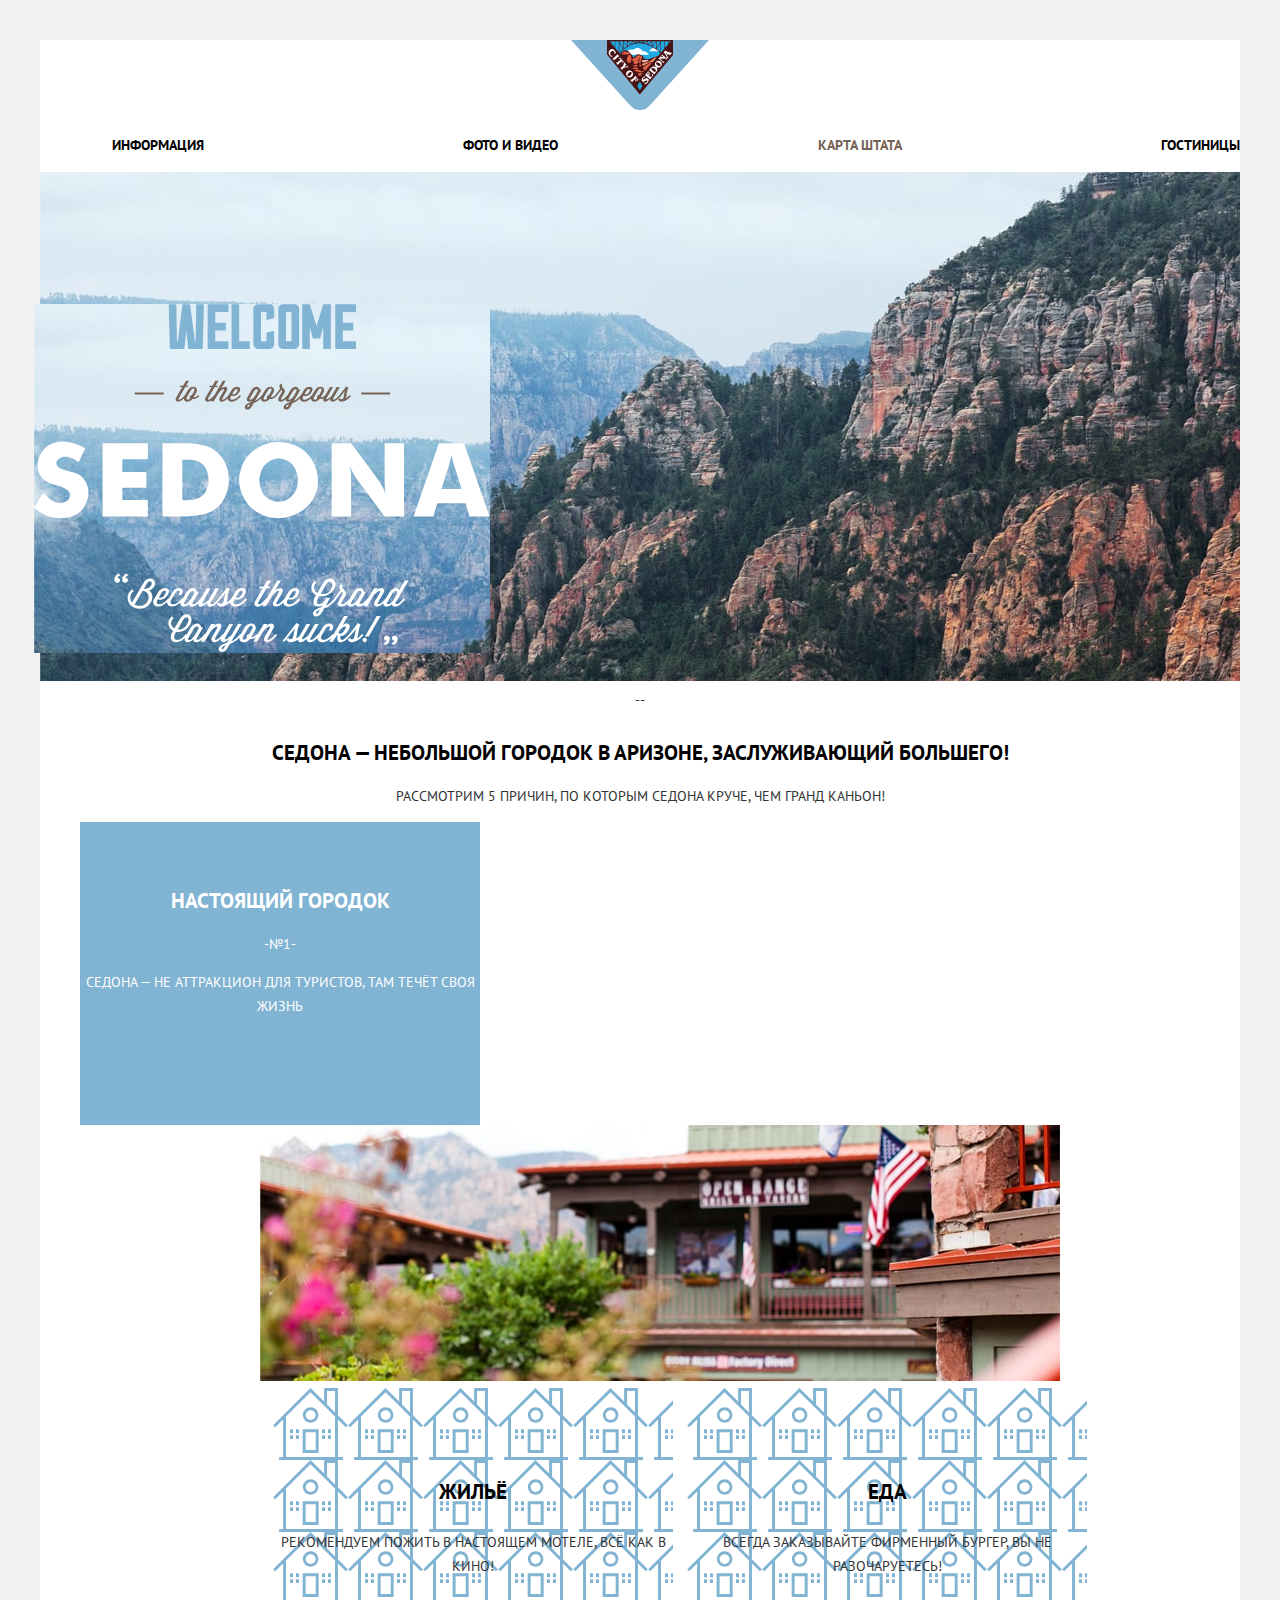
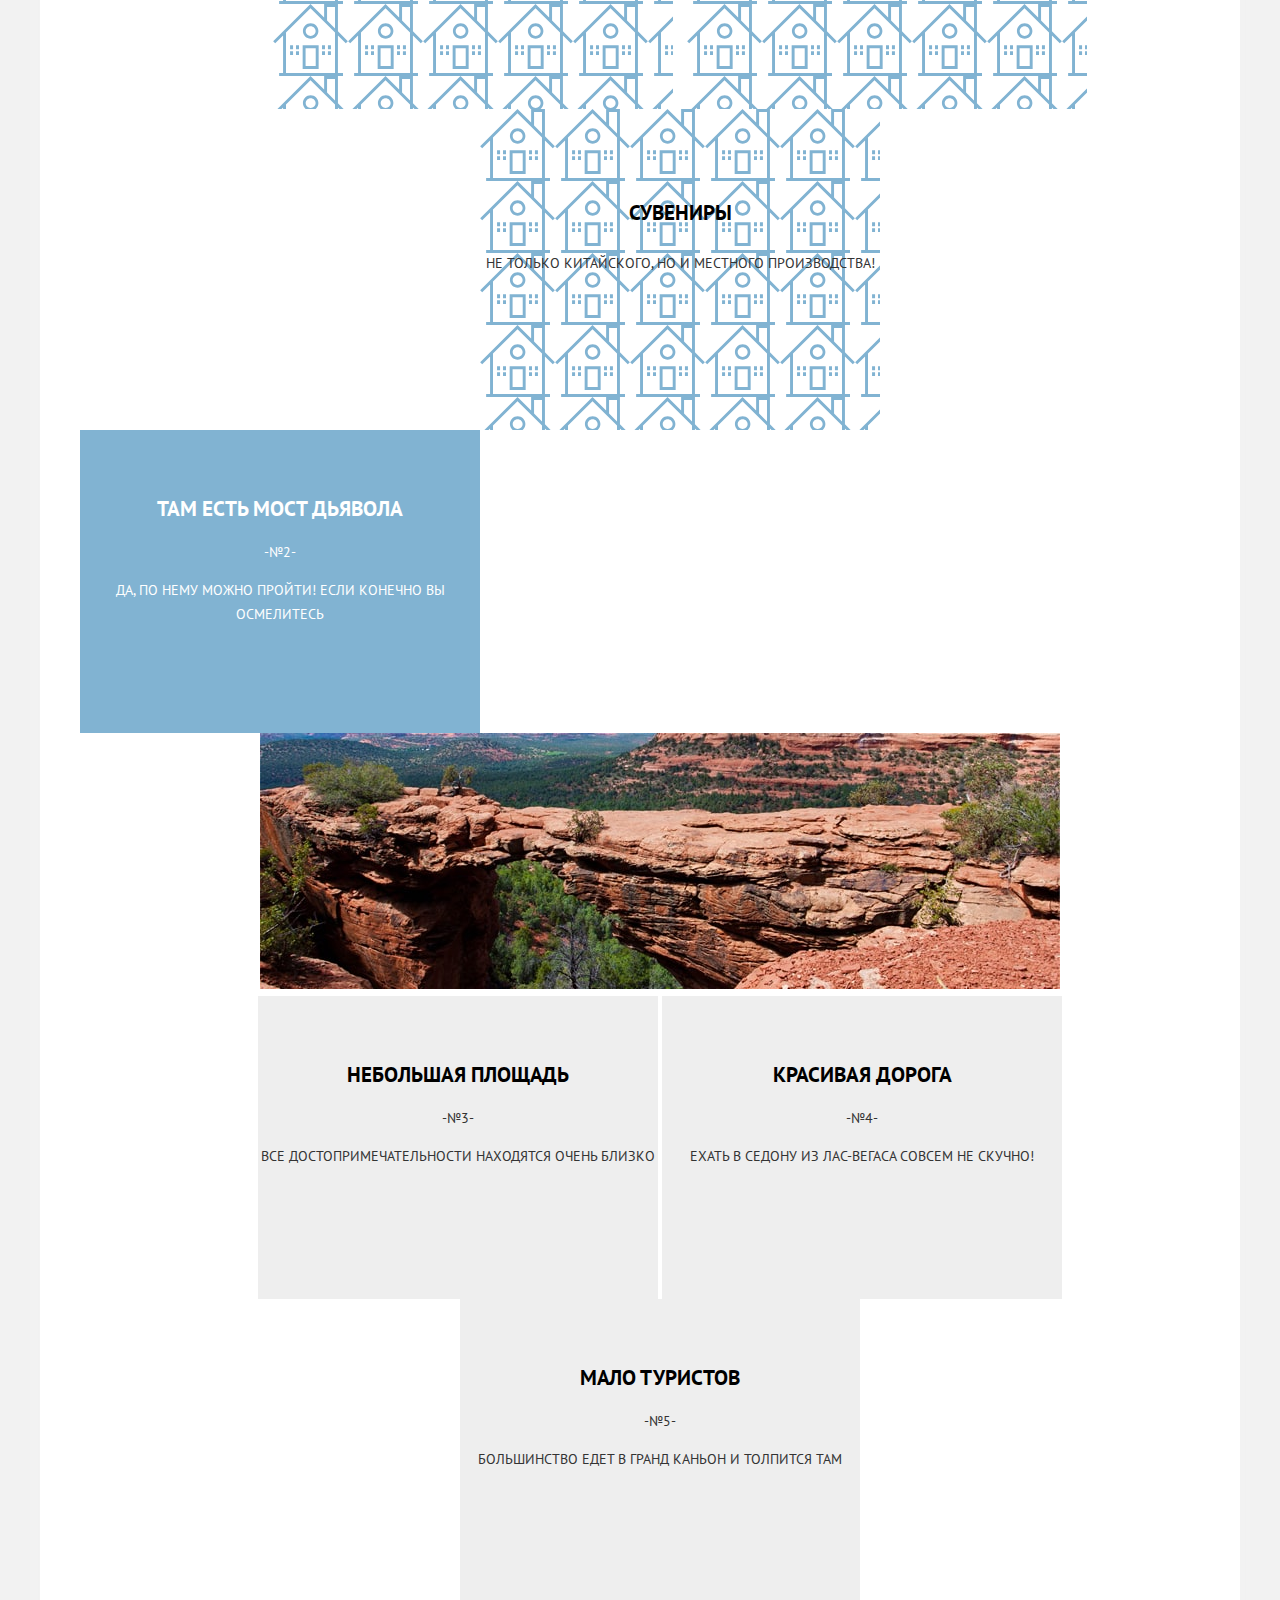
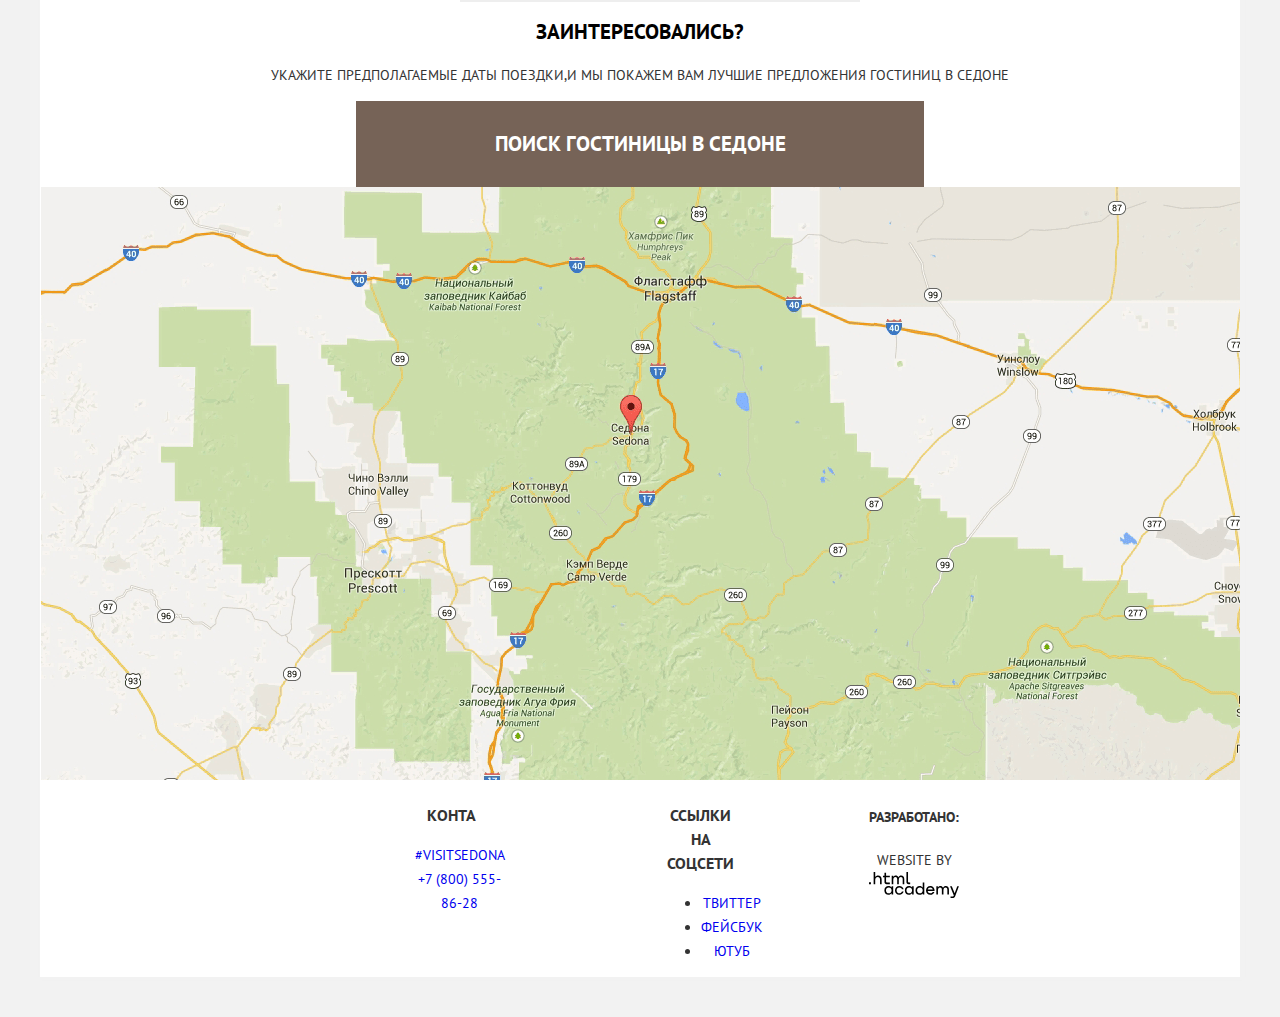
==== commit 998cbc57: "style catalog" ====
--- a/index.html
+++ b/index.html
@@ -11,7 +11,7 @@
     <link rel="apple-touch-icon" href="img/favicon/180.png">
     <link rel="manifest" href="manifest.webmanifest">
   </head>
-  <body>
+  <body class="page1">
   <div class="wrapper">
 <header class="main-header">
     <nav class="main-navigation">
@@ -19,9 +19,9 @@
       <img src="img/logo.svg" width="138" height="70" alt="Логотип сайта города Седона">
       </a>
       <ul class="site-navigation">
-        <li><a class="link-current" href="blank.html">Информация</a></li>
+        <li><a href="blank.html">Информация</a></li>
         <li><a href="blank.html">Фото и видео</a></li>
-        <li><a href="blank.html">Карта штата</a></li>
+        <li><a class="link-current" href="blank.html">Карта штата</a></li>
         <li><a href="catalog.html">Гостиницы</a></li>
       </ul>
     </nav>
@@ -29,7 +29,7 @@
   <main class="container">
 
     <section class="welcom">
-      <h1>Добро пожаловать в Седону</h1>
+      <!--<h1>Добро пожаловать в Седону</h1>-->
 
       <img src="img/backgroundphoto-min.jpg" height="509" width="1200" alt="Фото окрестностей Седоны">--
       <img class="group1" src="img/group1.svg" height="348" width="456" alt="Добро пожаловать в Седону">
@@ -38,14 +38,14 @@
     </section>
 
     <section class="reasons">
-      <h2>Седона — небольшой городок в Аризоне, з аслуживающий большего!</h2>
+      <h2 class="title-reason">Седона — небольшой городок в Аризоне, заслуживающий большего!</h2>
       <p class="reason">Рассмотрим 5 причин, по которым Седона круче, чем гранд каньон!</p>
 
       <ul class="reasons-list">
         <li>
 
           <div class="reasons-item1">
-            <h3>Настоящий городок</h3>
+            <h3 class="title">Настоящий городок</h3>
             <p>-№1-</p>
             <p>Седона — не аттракцион для туристов, там течёт своя жизнь</p>
           </div>
@@ -66,7 +66,7 @@
         </li>
         <li>
           <div class="reasons-item11">
-            <h3>Там есть Мост дьявола</h3>
+            <h3 class="title">Там есть Мост дьявола</h3>
             <p>-№2-</p>
             <p>Да, по нему можно пройти! Если конечно вы осмелитесь</p>
           </div>
@@ -92,9 +92,9 @@
       </ul>
     </section>
     <section class="search-hotels">
-      <h2>Заинтересовались?</h2>
+      <h2 class="title-reason">Заинтересовались?</h2>
       <p>Укажите предполагаемые даты поездки,и мы покажем вам лучшие предложения гостиниц в Седоне</p>
-      <button class="button search-hotels" type="submit">Поиск гостиницы в Седоне</button>
+      <button class="button-map" type="submit">Поиск гостиницы в Седоне</button>
     </section>
     <!-- Здесь будет карта -->
     <img src="img/map-min.png" width="1199" height="594" alt="карта">
@@ -121,7 +121,7 @@
   <section class="footer-copyright">
     <h4 class="footer-copyright">Разработано:</h4>
     <p>Website by
-    <a class="button" href="https://htmlacademy.ru/intensive/htmlcss">
+    <a href="https://htmlacademy.ru/intensive/htmlcss">
       <img src="img/logo_htmlacademy.svg" alt="Website by">
     </a>
   </p>
--- a/css/style.css
+++ b/css/style.css
@@ -29,6 +29,7 @@
   --basic-dark: #333333;
   --basic-gray-darken: #EEEEEE;
   --basic-blu-gray: #F2F2F2;
+  --basic-gray: #666666;
 
   --link-color: #bright;
   --input-color: #color;
@@ -36,23 +37,19 @@
 
 body {
   min-width: 1280px;
-  margin: 0px;
+  margin: 0;
   padding: 0;
   font-family: "PTSans", Arial, sans-serif;
   font-size: 14px;
   line-height: 24px;
-  font-weight: 700;
+  font-weight: 400;
   color: var(--basic-dark);
   text-transform: uppercase;
   background-color: var(--basic-blu-gray);
   background-position: top center;
   background-repeat: no-repeat;
 }
-.container h1, h2, h3 {
-  color: var(--basic-black);
-
-}
-.container  {
+.page1 {
   text-align: center;
 }
 a {
@@ -67,10 +64,12 @@
   background-position: top center;
   box-shadow:  2px 0 2px 2px var(--basic-gray-lead);
 }
-
+img {
+  max-width: 100%;
+  height: auto;
+}
 /* Main navigation */
-.reson-item1 h3
-{
+.reson-item1 h3 {
   color: var(--basic-white) ;
 }
 .main-navigation {
@@ -79,22 +78,18 @@
   color: var(--basic-black);
   background-color: var(--basic-white);
 }
-.main-header-logo {
-
-}
 
 .site-navigation {
+  padding-left: 72px;
   list-style: none;
-  display: inline-flex;
-  padding-left: 72px;
-
-}
-/* User navigation */
-
+  display: flex;
+  justify-content: space-between;
+}
 
 .site-navigation a,
 .user-navigation a {
   color: var(--basic-black);
+  font-weight: 700;
 }
 .site-navigation a.link-current {
   color: var(--basic-extra-gray);
@@ -141,20 +136,29 @@
 }
 
 .infrastructure-list {
-  list-style: none;
-
+  list-style: none;}
+
+.infrastructure-list h4{
+  width: inherit;
+  color: var(--basic-black);
+  text-align: center;
   }
+.reasons-item h3 {
+  color: var(--basic-black);
+  text-align: center;
+  font-weight: 700;
+  font-size: 21px;
+  line-height: 21px;
+}
 
 .infrastructure-item {
   text-align: center;
   color: var(--basic-dark);
-}
-
-.infrastructure-item li {
   display: inline-block;
   vertical-align: top;
   margin: 0 5px;
-  width: 30%;
+  width: 400px;
+  height: 256px;
   padding-top: 65px;
   background: url("/img/icon-1.svg");
 }
@@ -162,9 +166,19 @@
 .infrastructure-itemh4 {
   font-size: 21px;
   line-height: 21px;
-
-
-}
+}
+h3.title {
+  font-size: 21px;
+  font-weight: 700;
+  line-height: 21px;
+}
+h2.title-reason {
+  font-size: 21px;
+  font-weight: 700;
+  line-height: 26px;
+  color: var(--basic-black);
+}
+
 .reasons-item1,
 .reasons-item11 {
   background-color: var(--basic-blu);
@@ -173,8 +187,46 @@
   height: 256px;
   padding-top: 47px;
 }
-
-
+/*catalog*/
+
+.form-catalog {
+  background-image: url("/1756405-sedona-31/img/backgroundcatalog-min.jpg");
+  color: var(--basic-white);
+  background-repeat: no-repeat;
+}
+.form-catalog input{
+  background: transparent;
+  color: var(--basic-white);
+}
+.form-catalog button{
+  background: transparent;
+  color: var(--basic-white);
+  height: 36px;
+  width: 137px;
+  border-radius: 2px;
+}
+.form-catalog legend {
+  font-size: 14px;
+  line-height: 21px;
+}
+
+.form-catalog ul {
+  list-style: none;
+  line-height: 16px;
+}
+.form-catalog-checkbox {
+  height: 23px;
+  width: 27px;
+  left: 46px;
+}
+
+.form-catalog-input-checkbox:hover + label,
+.form-catalog-input-checkbox:focus + label {
+  color: var(--basic-white);
+}
+.housing-sort {
+  list-style: none;
+}
 
 .reasons-item {
   background-color: var(--basic-gray-darken);
@@ -188,12 +240,83 @@
   display: inline-flex;
 }
 .footer-social {
-  margin-right: 62%;
+  margin-right: 22%;
 }
 .footer-contacts {
-  margin-right: 72%;
-  margin-left: 54%;
+  margin-right: 32%;
+  margin-left: 14px;
 }
 .footer-contacts h3{
   overflow: hidden;
 }
+
+.catalog-search-result p {
+  font-size: 12px;
+  line-height: 18px;
+}
+.arrows-sorting {
+  width: 11px;
+  height: 10px;
+}
+
+.housing-sort button {
+  color: var(--basic-white);
+  font: inherit;
+  text-align: center;
+  vertical-align: middle;
+  text-transform: uppercase;
+}
+
+.button {
+  background-color: var(--basic-extra-gray);
+  border: none;
+  height: 27px;
+  width: 142px;
+}
+.housing-sort button {
+  color: var(--basic-white);
+  font-weight: 700;
+}
+
+.button-detailed {
+  background-color: var(--basic-blu);
+  height: 27px;
+  width: 110px;
+  border: none;
+  font-weight: 700;
+}
+
+.search-hotels button {
+  border: none;
+  height: 86px;
+  width: 568px;
+  background-color: var(--basic-extra-gray);
+  color: var(--basic-white);
+  text-transform: uppercase;
+  font: inherit;
+  font-weight: 700;
+  font-size: 21px;
+  line-height: 26px;
+}
+
+.button:hover,
+.button:focus,
+.button:active {
+  background-color: var(--basic-extra-gray);
+}
+
+.button.disabled,
+.button:disabled {
+  cursor: default;
+  opacity: 0.5;
+  background-color: var(--basic-black);
+}
+.stars-stars-3 {
+  color: var(--basic-blu);
+}
+.housing-sort p.rating {
+  height: 27px;
+  width: 110px;
+  background-color: var(--basic-blu-gray);
+  color: var(--basic-gray);
+}
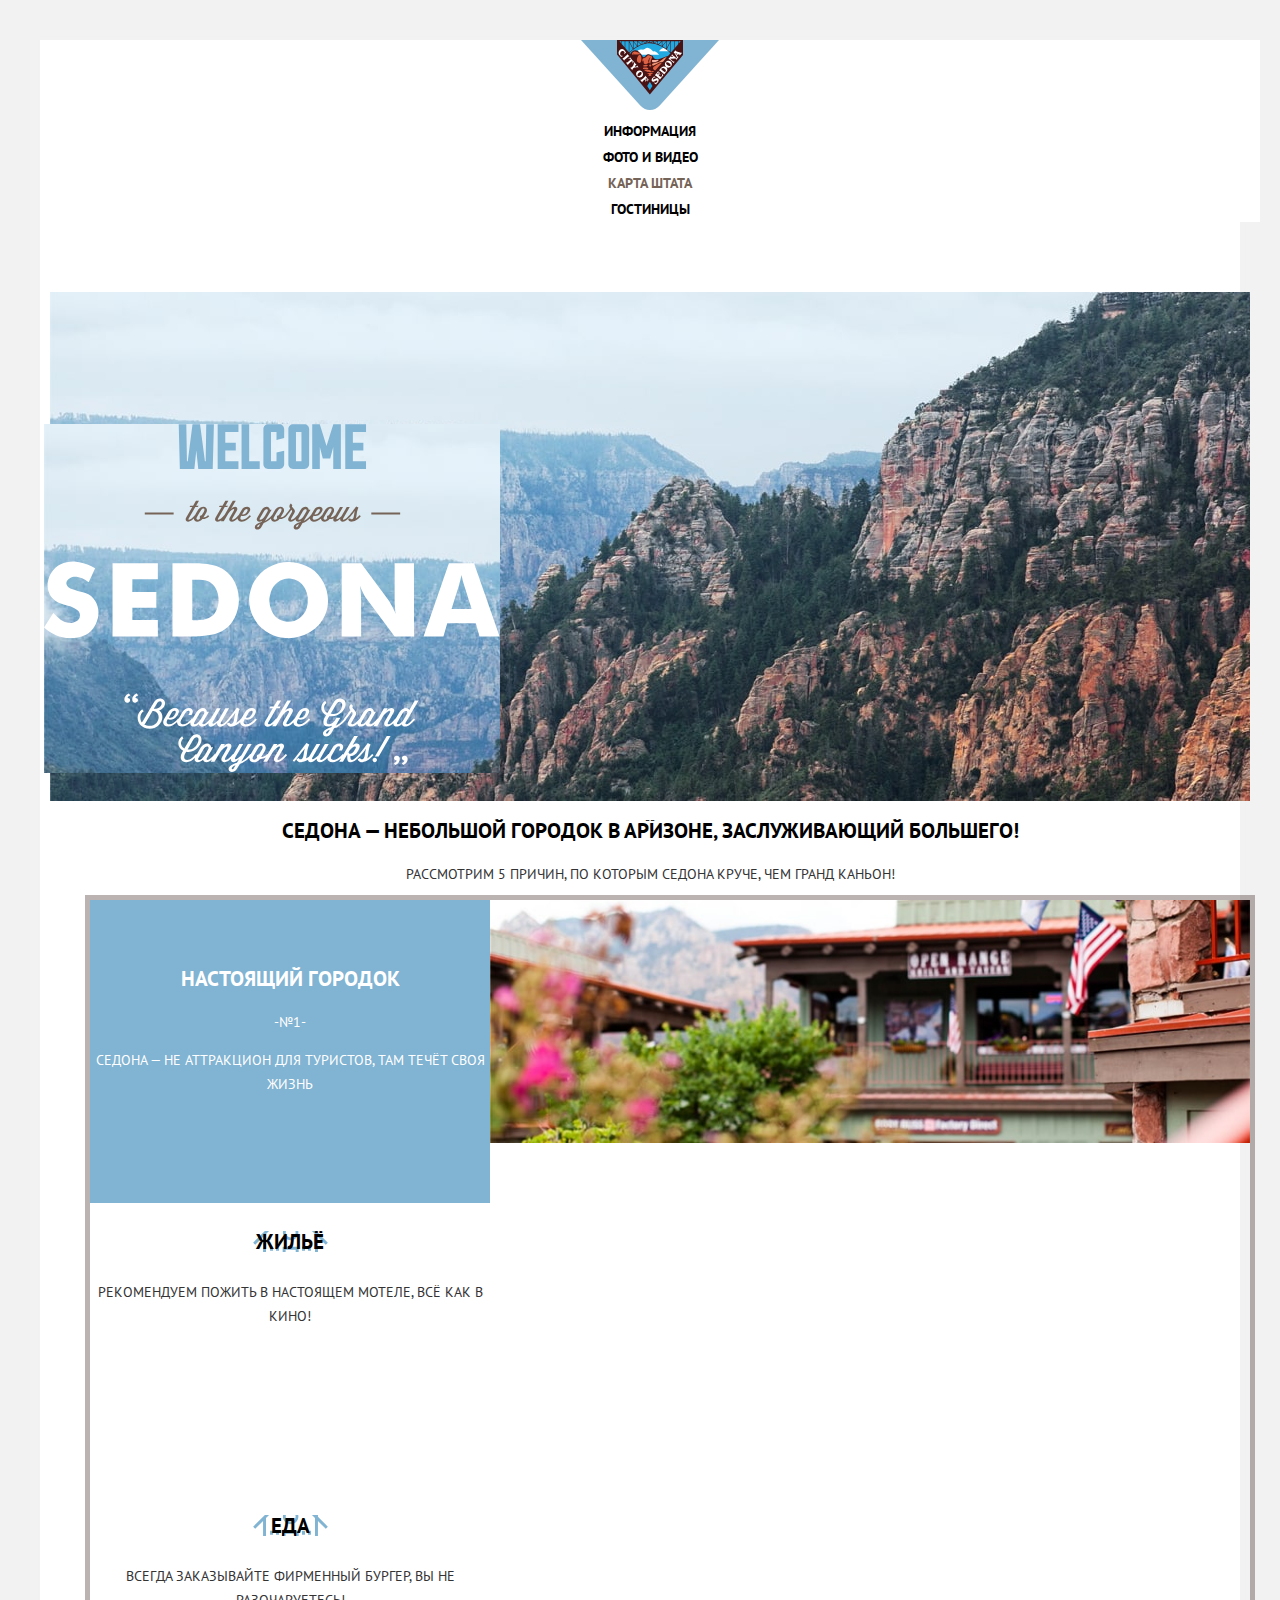
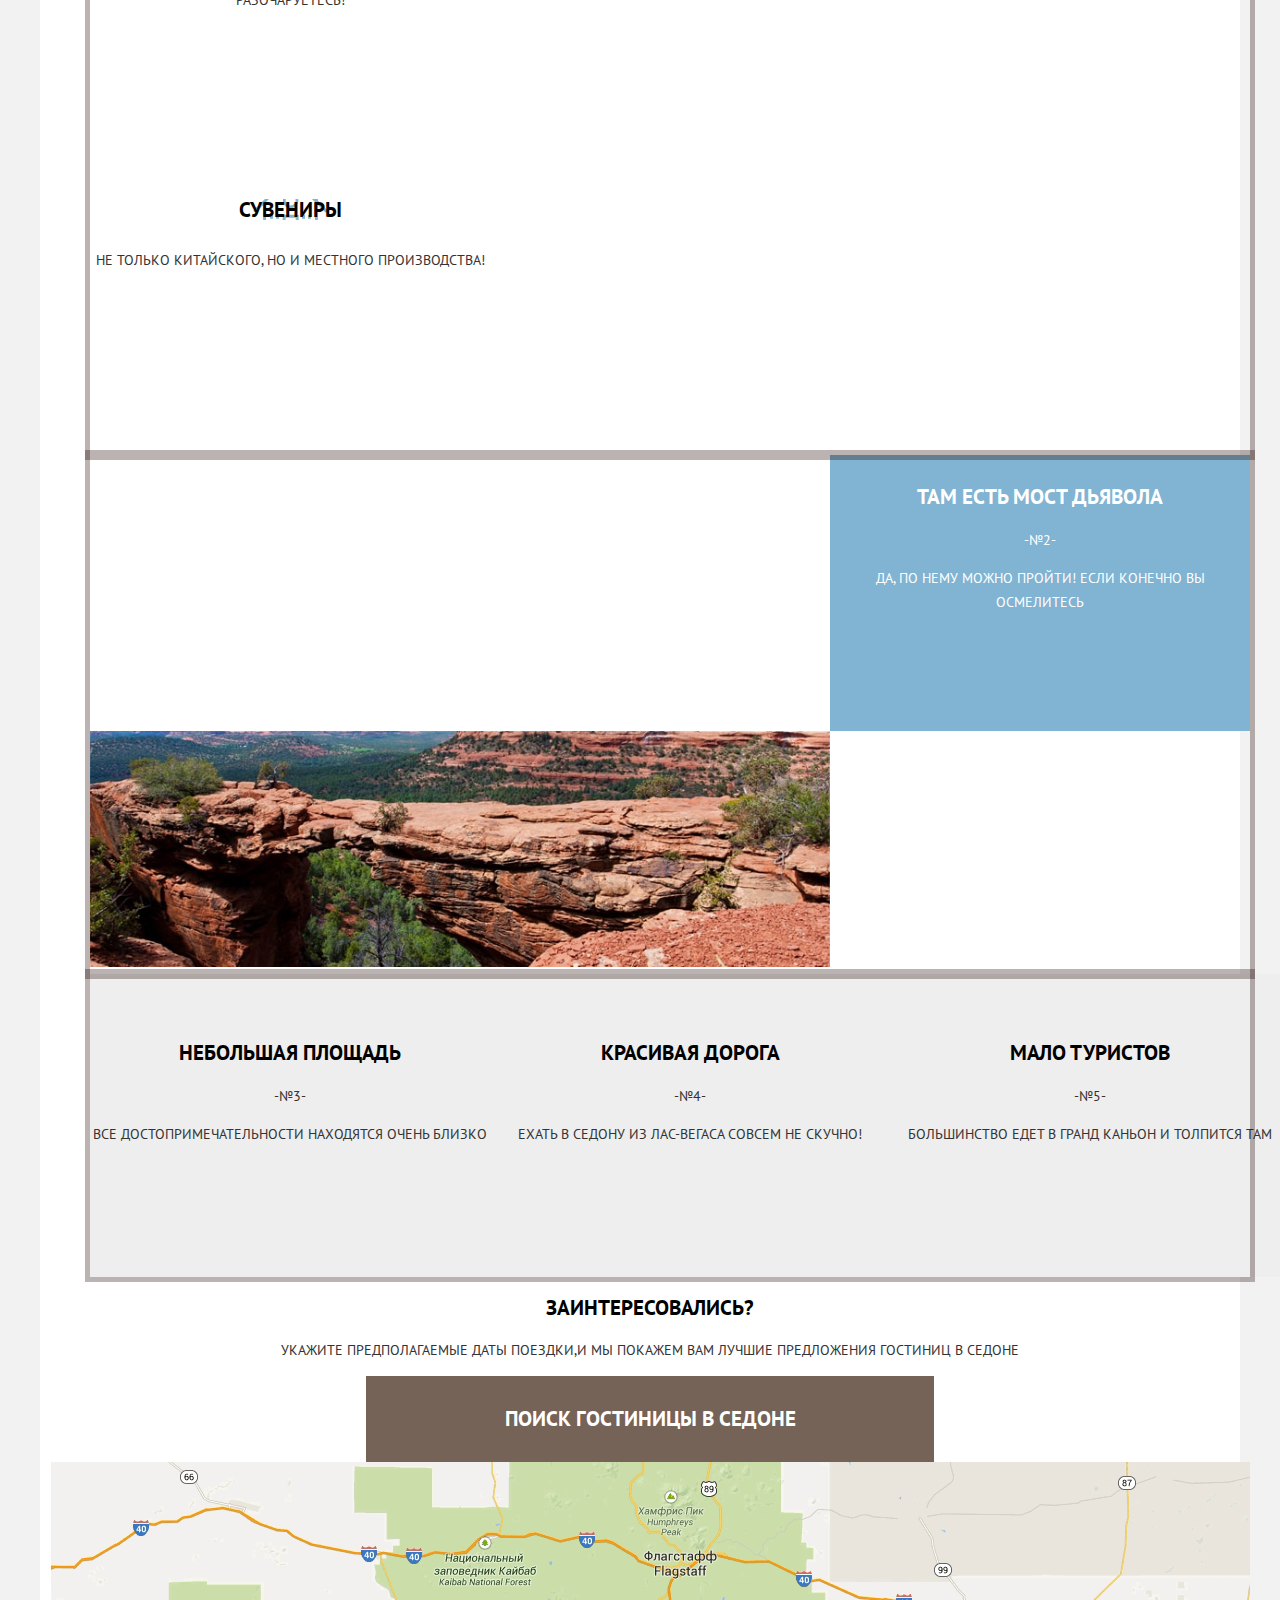
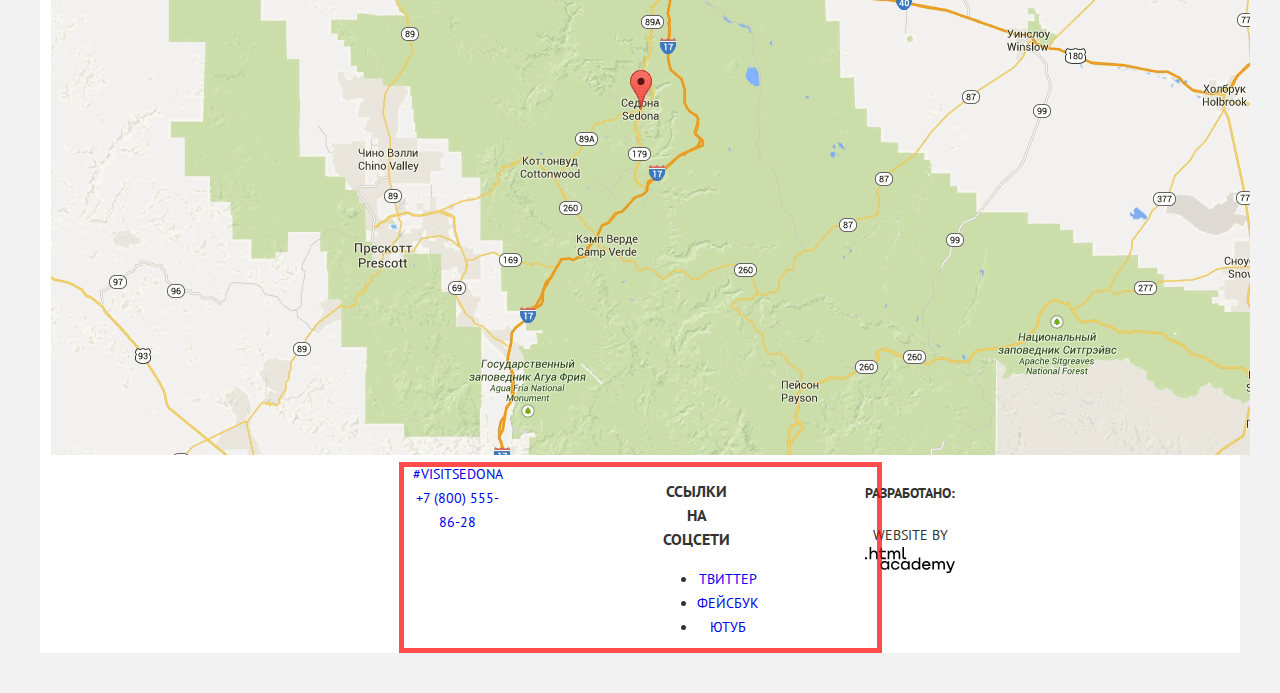
==== commit 57dc07a7: "гриды" ====
--- a/index.html
+++ b/index.html
@@ -11,19 +11,21 @@
     <link rel="apple-touch-icon" href="img/favicon/180.png">
     <link rel="manifest" href="manifest.webmanifest">
   </head>
-  <body class="page1">
+  <body class="page-body">
   <div class="wrapper">
 <header class="main-header">
     <nav class="main-navigation">
       <a class="main-header-logo">
       <img src="img/logo.svg" width="138" height="70" alt="Логотип сайта города Седона">
       </a>
+
       <ul class="site-navigation">
         <li><a href="blank.html">Информация</a></li>
         <li><a href="blank.html">Фото и видео</a></li>
         <li><a class="link-current" href="blank.html">Карта штата</a></li>
         <li><a href="catalog.html">Гостиницы</a></li>
       </ul>
+
     </nav>
 </header>
   <main class="container">
@@ -43,7 +45,7 @@
 
       <ul class="reasons-list">
         <li>
-
+         <div class="basic">
           <div class="reasons-item1">
             <h3 class="title">Настоящий городок</h3>
             <p>-№1-</p>
@@ -52,6 +54,7 @@
           <div class="item2">
             <img src="img/smalltown.jpg" width="800" height="256" alt="Фото городка">
           </div>
+
           <ul class="infrastructure-list">
             <li class="infrastructure-item"><h4 class="infrastructure-itemh4">Жильё</h4>
               <p>Рекомендуем пожить в настоящем мотеле, всё как в кино!</p>
@@ -63,8 +66,10 @@
               <p>Не только китайского, но и местного производства!</p>
             </li>
           </ul>
+         </div>
         </li>
         <li>
+          <div class="basic">
           <div class="reasons-item11">
             <h3 class="title">Там есть Мост дьявола</h3>
             <p>-№2-</p>
@@ -73,7 +78,9 @@
           <div class="item22">
             <img src="img/bridge.jpg" width="800" height="256" alt="фото моста">
           </div>
+          </div>
         </li>
+        <div class="basic">
         <li class="reasons-item"><h3>Небольшая площадь</h3>
           <p>-№3-</p>
           <p>Все достопримечательности
@@ -89,6 +96,7 @@
           <p>Большинство едет в Гранд Каньон
             и толпится там</p>
         </li>
+          </div>
       </ul>
     </section>
     <section class="search-hotels">
--- a/css/style.css
+++ b/css/style.css
@@ -35,7 +35,7 @@
   --input-color: #color;
 }
 
-body {
+.page-body {
   min-width: 1280px;
   margin: 0;
   padding: 0;
@@ -49,9 +49,16 @@
   background-position: top center;
   background-repeat: no-repeat;
 }
-.page1 {
-  text-align: center;
-}
+.page-body {
+  text-align: center;
+  min-height: 100%;
+  display: grid;
+  grid-template-rows: min-content 1fr min-content;
+  align-content: start;
+}
+
+.page {
+  height: 100%;}
 a {
   text-decoration: none;
 }
@@ -64,15 +71,33 @@
   background-position: top center;
   box-shadow:  2px 0 2px 2px var(--basic-gray-lead);
 }
+.main-header-logo {
+  justify-self: center;
+
+}
 img {
   max-width: 100%;
   height: auto;
 }
-/* Main navigation */
+.main-header {
+  margin-bottom: 70px;
+
+}
+.container {
+  width: 1200px;
+  margin: 0 auto;
+  padding: 0 10px;
+}
 .reson-item1 h3 {
   color: var(--basic-white) ;
 }
+/* Main navigation */
 .main-navigation {
+  display: grid;
+  grid-template-columns: 1fr;
+  min-width: 1200px;
+  margin: 0 auto;
+  padding: 0 10px;
   font-size: 14px;
   line-height: 26px;
   color: var(--basic-black);
@@ -80,10 +105,11 @@
 }
 
 .site-navigation {
-  padding-left: 72px;
+  margin: 0;
+  padding: 0;
+
   list-style: none;
-  display: flex;
-  justify-content: space-between;
+
 }
 
 .site-navigation a,
@@ -123,19 +149,41 @@
   top: 132px;
   margin-left: -611px;
   width: 456px;
-
-}
-
+}
+.item2,
+.item22 {
+  width: auto;
+  padding: 0;
+  margin-left: 0px;
+
+}
+.item22 {
+  grid-column: 1/3;
+}
+.item2 {
+  grid-column: 2/4;
+}
+.basic {
+  display: grid;
+  grid-template-columns: 1fr 1fr 1fr;
+  grid-template-rows: 1fr;
+    margin: 0;
+  padding: 0;
+  outline: 5px solid rgba(30, 0, 0 , 0.3);
+  list-style: none;}
+}
 .reasons {
+
   padding-top: 42px;
   position: center;
-
-}
+}
+
 .reasons-list {
   list-style: none;
 }
-
 .infrastructure-list {
+  margin: 0;
+  padding: 0;
   list-style: none;}
 
 .infrastructure-list h4{
@@ -152,25 +200,29 @@
 }
 
 .infrastructure-item {
+
   text-align: center;
   color: var(--basic-dark);
-  display: inline-block;
   vertical-align: top;
-  margin: 0 5px;
+  margin: 0;
   width: 400px;
   height: 256px;
-  padding-top: 65px;
-  background: url("/img/icon-1.svg");
+
+}
+.infrastructure-item {
+  margin-bottom: 0px;
 }
 
 .infrastructure-itemh4 {
   font-size: 21px;
   line-height: 21px;
+  background: url("/img/icon-1.svg") no-repeat 50% 50%;
 }
 h3.title {
   font-size: 21px;
   font-weight: 700;
   line-height: 21px;
+
 }
 h2.title-reason {
   font-size: 21px;
@@ -186,6 +238,12 @@
   width: 400px;
   height: 256px;
   padding-top: 47px;
+  padding-right: 0;
+}
+.reasons-item11 {
+  grid-column: 3;
+  margin: 0;
+  padding: 10px;
 }
 /*catalog*/
 
@@ -238,6 +296,8 @@
 .main-footer {
   text-align: center;
   display: inline-flex;
+  outline: 5px solid rgba(255, 0, 0, 0.7);
+  outline-offset: -5px;
 }
 .footer-social {
   margin-right: 22%;
@@ -246,8 +306,8 @@
   margin-right: 32%;
   margin-left: 14px;
 }
-.footer-contacts h3{
-  overflow: hidden;
+.footer-contacts h3 {
+  display: none;
 }
 
 .catalog-search-result p {
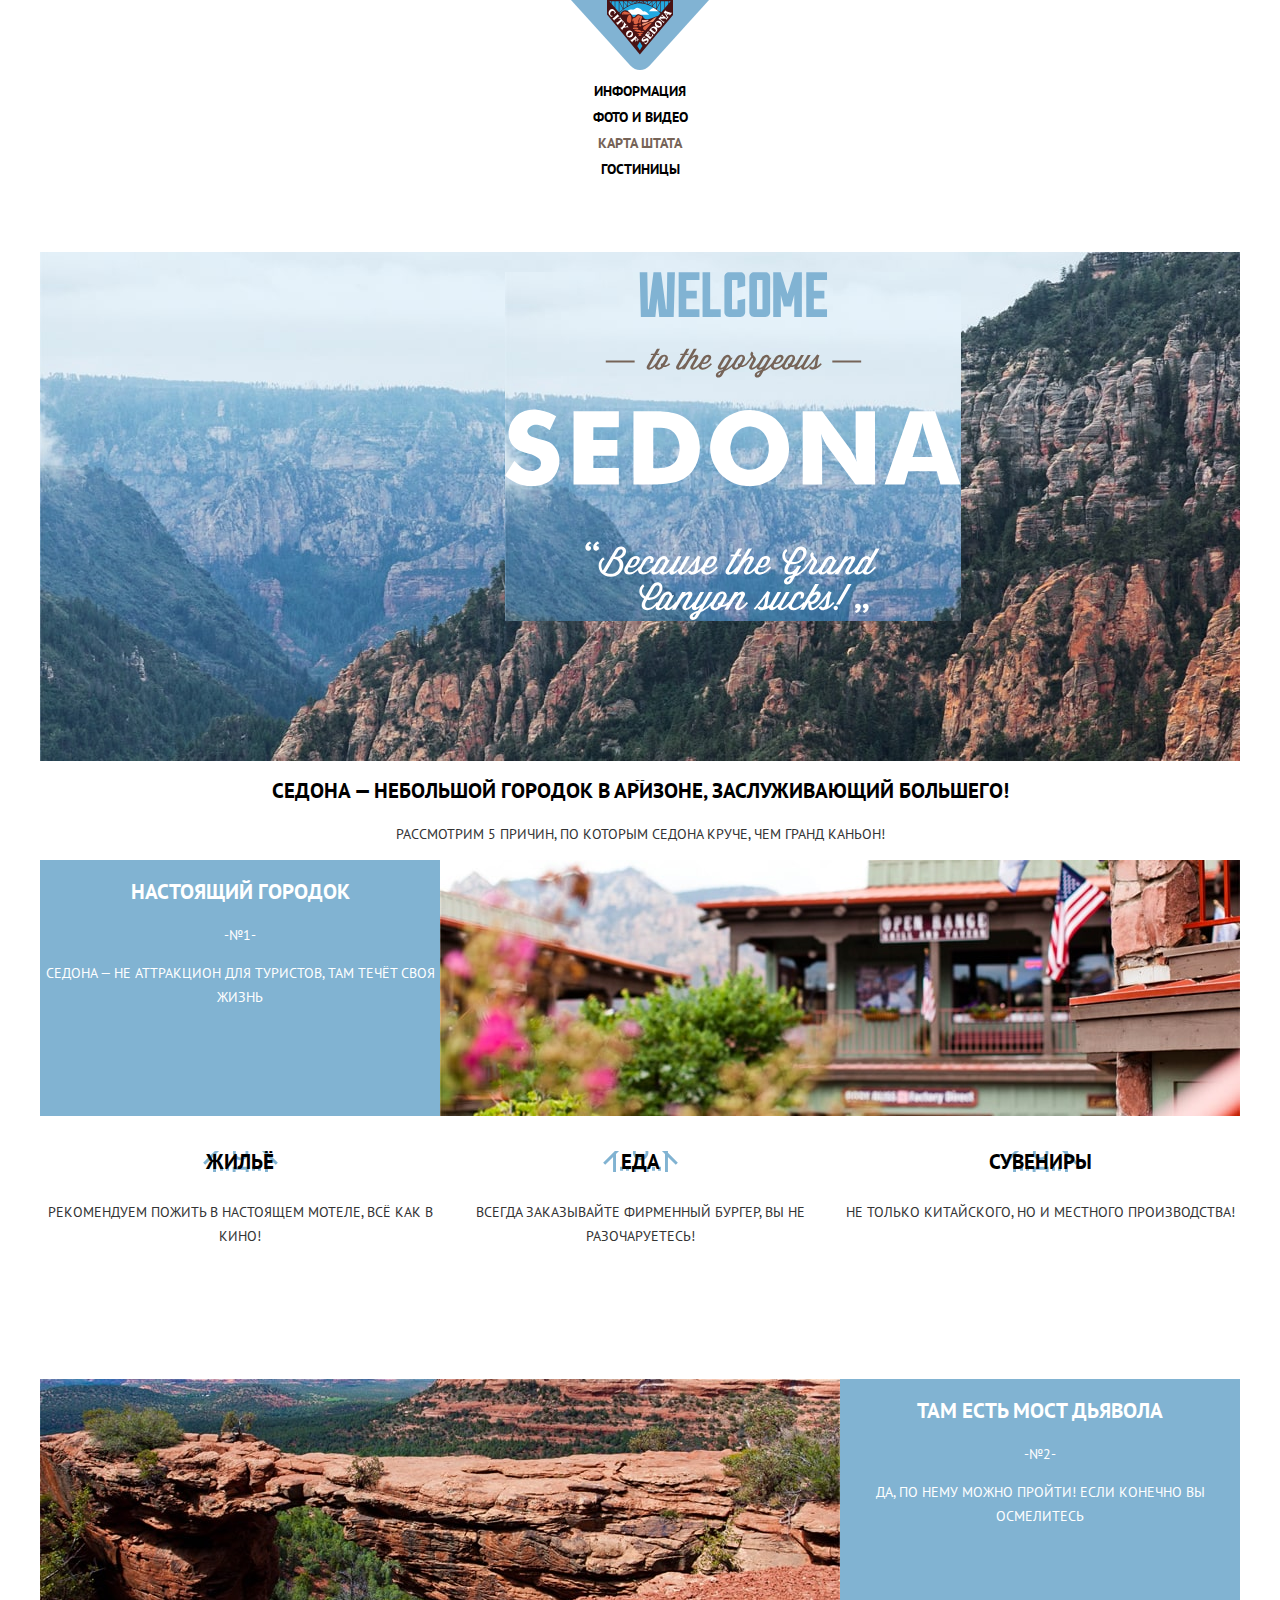
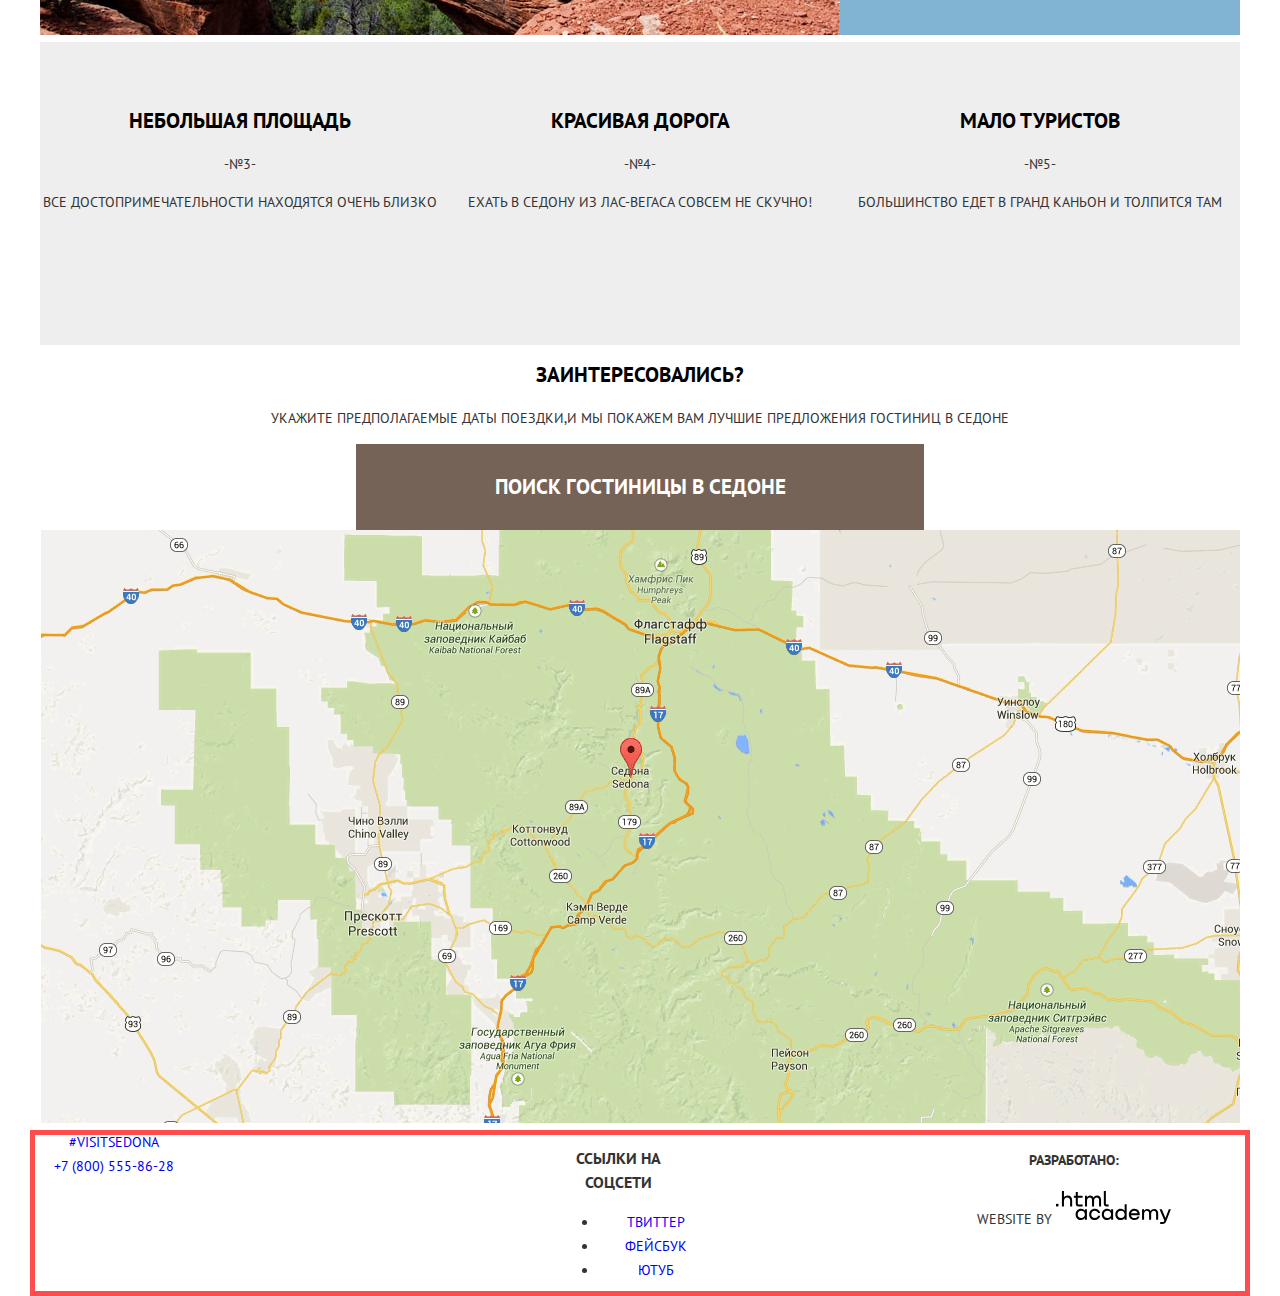
==== commit 03420387: "grid" ====
--- a/index.html
+++ b/index.html
@@ -1,22 +1,22 @@
 <!DOCTYPE html>
 <html lang="ru">
-  <head>
-    <meta charset="utf-8">
-    <title>HTML Academy: Седона</title>
+<head>
+  <meta charset="utf-8">
+  <title>HTML Academy: Седона</title>
 
-    <link href="normalize.css" rel="stylesheet">
-    <link href="css/style.css" rel="stylesheet">
-    <link rel="icon" href="favicon.ico">
-    <link rel="icon" href="favicon.ico" type="image/svg+xml">
-    <link rel="apple-touch-icon" href="img/favicon/180.png">
-    <link rel="manifest" href="manifest.webmanifest">
-  </head>
-  <body class="page-body">
-  <div class="wrapper">
-<header class="main-header">
+  <link href="normalize.css" rel="stylesheet">
+  <link href="css/style.css" rel="stylesheet">
+  <link rel="icon" href="favicon.ico">
+  <link rel="icon" href="favicon.ico" type="image/svg+xml">
+  <link rel="apple-touch-icon" href="img/favicon/180.png">
+  <link rel="manifest" href="manifest.webmanifest">
+</head>
+<body class="page-body">
+<div class="wrapper">
+  <header class="main-header">
     <nav class="main-navigation">
       <a class="main-header-logo">
-      <img src="img/logo.svg" width="138" height="70" alt="Логотип сайта города Седона">
+        <img src="img/logo.svg" width="138" height="70" alt="Логотип сайта города Седона">
       </a>
 
       <ul class="site-navigation">
@@ -27,7 +27,7 @@
       </ul>
 
     </nav>
-</header>
+  </header>
   <main class="container">
 
     <section class="welcom">
@@ -36,7 +36,7 @@
       <img src="img/backgroundphoto-min.jpg" height="509" width="1200" alt="Фото окрестностей Седоны">--
       <img class="group1" src="img/group1.svg" height="348" width="456" alt="Добро пожаловать в Седону">
 
-    <!--Здесь будет Маска-->
+      <!--Здесь будет Маска-->
     </section>
 
     <section class="reasons">
@@ -45,16 +45,16 @@
 
       <ul class="reasons-list">
         <li>
-         <div class="basic">
-          <div class="reasons-item1">
-            <h3 class="title">Настоящий городок</h3>
-            <p>-№1-</p>
-            <p>Седона — не аттракцион для туристов, там течёт своя жизнь</p>
+          <div class="basic">
+            <div class="reasons-item1">
+              <h3 class="title">Настоящий городок</h3>
+              <p>-№1-</p>
+              <p>Седона — не аттракцион для туристов, там течёт своя жизнь</p>
+            </div>
+            <div class="item2">
+              <img src="img/smalltown.jpg" width="800" height="256" alt="Фото городка">
+            </div>
           </div>
-          <div class="item2">
-            <img src="img/smalltown.jpg" width="800" height="256" alt="Фото городка">
-          </div>
-
           <ul class="infrastructure-list">
             <li class="infrastructure-item"><h4 class="infrastructure-itemh4">Жильё</h4>
               <p>Рекомендуем пожить в настоящем мотеле, всё как в кино!</p>
@@ -66,37 +66,37 @@
               <p>Не только китайского, но и местного производства!</p>
             </li>
           </ul>
-         </div>
+
         </li>
         <li>
           <div class="basic">
-          <div class="reasons-item11">
-            <h3 class="title">Там есть Мост дьявола</h3>
-            <p>-№2-</p>
-            <p>Да, по нему можно пройти! Если конечно вы осмелитесь</p>
-          </div>
-          <div class="item22">
-            <img src="img/bridge.jpg" width="800" height="256" alt="фото моста">
-          </div>
+            <div class="reasons-item11">
+              <h3 class="title">Там есть Мост дьявола</h3>
+              <p>-№2-</p>
+              <p>Да, по нему можно пройти! Если конечно вы осмелитесь</p>
+            </div>
+            <div class="item22">
+              <img src="img/bridge.jpg" width="800" height="256" alt="фото моста">
+            </div>
           </div>
         </li>
         <div class="basic">
-        <li class="reasons-item"><h3>Небольшая площадь</h3>
-          <p>-№3-</p>
-          <p>Все достопримечательности
-            находятся очень близко</p>
-        </li>
-        <li class="reasons-item"><h3>Красивая дорога</h3>
-          <p>-№4-</p>
-          <p>Ехать в Седону из Лас-Вегаса совсем
-            не скучно!</p>
-        </li>
-        <li class="reasons-item"><h3>Мало туристов</h3>
-          <p>-№5-</p>
-          <p>Большинство едет в Гранд Каньон
-            и толпится там</p>
-        </li>
-          </div>
+          <li class="reasons-item"><h3>Небольшая площадь</h3>
+            <p>-№3-</p>
+            <p>Все достопримечательности
+              находятся очень близко</p>
+          </li>
+          <li class="reasons-item"><h3>Красивая дорога</h3>
+            <p>-№4-</p>
+            <p>Ехать в Седону из Лас-Вегаса совсем
+              не скучно!</p>
+          </li>
+          <li class="reasons-item"><h3>Мало туристов</h3>
+            <p>-№5-</p>
+            <p>Большинство едет в Гранд Каньон
+              и толпится там</p>
+          </li>
+        </div>
       </ul>
     </section>
     <section class="search-hotels">
@@ -108,33 +108,33 @@
     <img src="img/map-min.png" width="1199" height="594" alt="карта">
   </main>
 
-    <footer class="main-footer">
+  <footer class="main-footer container">
 
-      <section class="footer-contacts">
-        <h3 class="footer-contacts">Контакты</h3>
-        <a href="#">#visitSEDONA</a>
-        <br>
-        <a class="contacts-phone" href="tel:+78005558628">
-          +7 (800) 555-86-28  </a>
+    <section class="footer-contacts">
+      <h3 class="footer-contacts">Контакты</h3>
+      <a href="#">#visitSEDONA</a>
+      <br>
+      <a class="contacts-phone" href="tel:+78005558628">
+        +7 (800) 555-86-28  </a>
 
-      </section>
-      <section class="footer-social">
+    </section>
+    <section class="footer-social">
       <h3 class="footer-social">Ссылки на соцсети</h3>
-        <ul>
-          <li><a class="social-button" href="#">Твиттер</a></li>
-          <li><a class="social-button" href="#">Фейсбук</a></li>
-          <li><a class="social-button" href="#">Ютуб</a></li>
-        </ul>
+      <ul>
+        <li><a class="social-button" href="#">Твиттер</a></li>
+        <li><a class="social-button" href="#">Фейсбук</a></li>
+        <li><a class="social-button" href="#">Ютуб</a></li>
+      </ul>
     </section>
-  <section class="footer-copyright">
-    <h4 class="footer-copyright">Разработано:</h4>
-    <p>Website by
-    <a href="https://htmlacademy.ru/intensive/htmlcss">
-      <img src="img/logo_htmlacademy.svg" alt="Website by">
-    </a>
-  </p>
-  </section>
-</footer>
-  </div>
-  </body>
+    <section class="footer-copyright">
+      <h4 class="footer-copyright">Разработано:</h4>
+      <p>Website by
+        <a href="https://htmlacademy.ru/intensive/htmlcss">
+          <img src="img/logo_htmlacademy.svg" alt="Website by">
+        </a>
+      </p>
+    </section>
+  </footer>
+</div>
+</body>
 </html>
--- a/css/style.css
+++ b/css/style.css
@@ -59,13 +59,12 @@
 
 .page {
   height: 100%;}
-a {
-  text-decoration: none;
-}
+
+a {text-decoration: none;}
 
 .wrapper {
   min-width: 1200px;
-  margin: 40px 40px;
+  margin: 0;
   padding: 0;
   background-color: var(--basic-white);
   background-position: top center;
@@ -96,7 +95,7 @@
   display: grid;
   grid-template-columns: 1fr;
   min-width: 1200px;
-  margin: 0 auto;
+  margin: 0;
   padding: 0 10px;
   font-size: 14px;
   line-height: 26px;
@@ -107,13 +106,10 @@
 .site-navigation {
   margin: 0;
   padding: 0;
-
-  list-style: none;
-
-}
-
-.site-navigation a,
-.user-navigation a {
+  list-style: none;
+}
+
+.site-navigation a {
   color: var(--basic-black);
   font-weight: 700;
 }
@@ -122,16 +118,12 @@
 }
 
 
-.site-navigation a:hover,
-.user-navigation a:hover
- {
-  color: var(--basic-blu);
-}
-.site-navigation a:focus,
-.user-navigation a:focus
-{
- color: var(--basic-black);
-}
+.site-navigation a:hover
+{color: var(--basic-blu);}
+
+.site-navigation a:focus
+{color: var(--basic-black);}
+
 .site-navigation a:active {
   color: var(--basic-gray-darken);
   opacity: 0.3;
@@ -146,42 +138,47 @@
 .group1 {
   background-image: url("/img/backgroundphoto-min.jpg");
   position: absolute;
-  top: 132px;
-  margin-left: -611px;
+  top: 20px;
+  margin-left: -140px;
   width: 456px;
 }
 .item2,
 .item22 {
-  width: auto;
-  padding: 0;
-  margin-left: 0px;
+  padding: 0;
+  margin: 0;
 
 }
 .item22 {
   grid-column: 1/3;
+  grid-row: 1/1;
+  grid-template-columns: 1fr 1fr;
 }
 .item2 {
   grid-column: 2/4;
 }
 .basic {
   display: grid;
+  grid-gap: 0;
   grid-template-columns: 1fr 1fr 1fr;
   grid-template-rows: 1fr;
-    margin: 0;
-  padding: 0;
-  outline: 5px solid rgba(30, 0, 0 , 0.3);
-  list-style: none;}
+  min-width: 1200px;
+  margin: 0;
+  padding: 0;
+  list-style: none;
 }
 .reasons {
-
-  padding-top: 42px;
-  position: center;
-}
-
+  margin: 0;
+  padding: 0;
+}
 .reasons-list {
+  margin: 0;
+  padding: 0;
   list-style: none;
 }
 .infrastructure-list {
+  display: grid;
+  grid-gap: 0;
+  grid-template-columns: 1fr 1fr 1fr;
   margin: 0;
   padding: 0;
   list-style: none;}
@@ -190,7 +187,7 @@
   width: inherit;
   color: var(--basic-black);
   text-align: center;
-  }
+}
 .reasons-item h3 {
   color: var(--basic-black);
   text-align: center;
@@ -200,17 +197,12 @@
 }
 
 .infrastructure-item {
-
   text-align: center;
   color: var(--basic-dark);
   vertical-align: top;
   margin: 0;
   width: 400px;
   height: 256px;
-
-}
-.infrastructure-item {
-  margin-bottom: 0px;
 }
 
 .infrastructure-itemh4 {
@@ -237,14 +229,9 @@
   color: var(--basic-white);
   width: 400px;
   height: 256px;
-  padding-top: 47px;
-  padding-right: 0;
-}
-.reasons-item11 {
-  grid-column: 3;
-  margin: 0;
-  padding: 10px;
-}
+}
+
+
 /*catalog*/
 
 .form-catalog {
